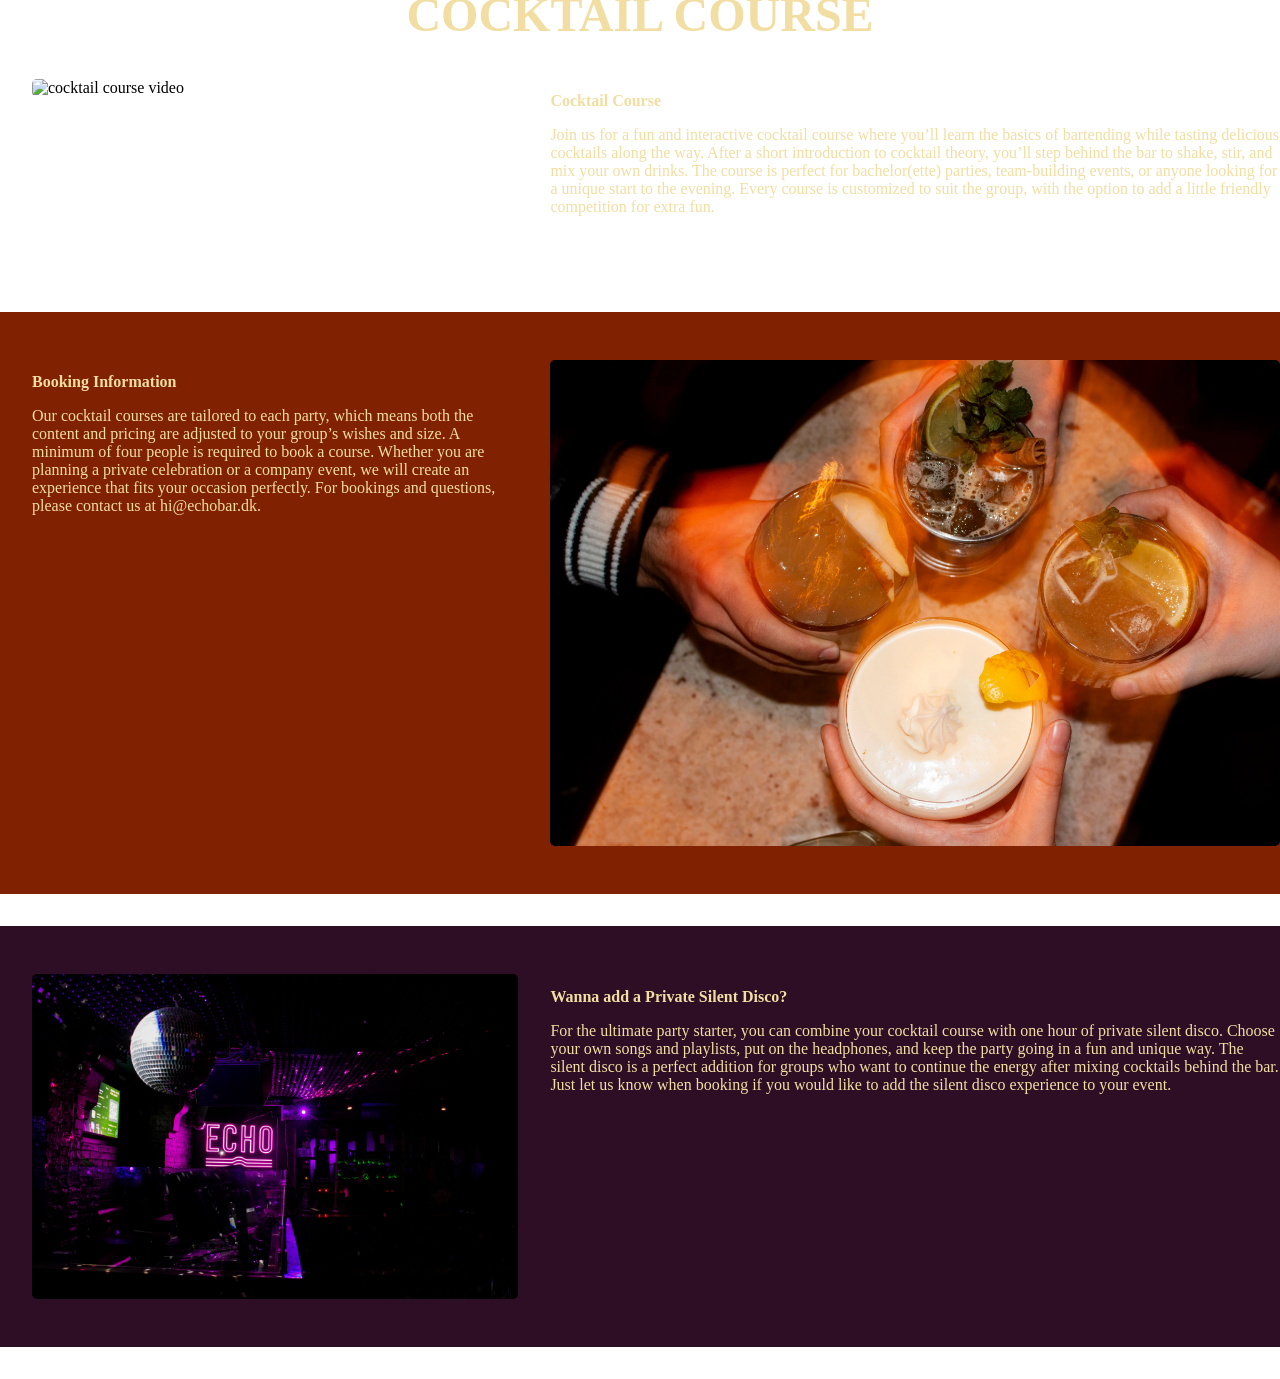
==== course.html @ 50b80c4a "stylecourse" ====
<!DOCTYPE html>
<html lang="en">

<head>
    <meta charset="UTF-8">
    <meta name="viewport" content="width=device-width, initial-scale=1.0">
    <link rel="stylesheet" href="style.css">
    <link rel="stylesheet" href="coursestyle.css">
    <title>cocktail course</title>
</head>

<body>
    <h1>COCKTAIL COURSE</h1>
    <section class="grid_1-1">
        <div>
            <img src="" alt="cocktail course video">
        </div>
        <div>
            <h2>Cocktail Course</h2>
            <p>Join us for a fun and interactive cocktail course where you’ll learn the basics of bartending while
                tasting delicious
                cocktails along the way.

                After a short introduction to cocktail theory, you’ll step behind the bar to shake, stir, and mix your
                own drinks.

                The course is perfect for bachelor(ette) parties, team-building events, or anyone looking for a unique
                start to the
                evening.

                Every course is customized to suit the group, with the option to add a little friendly competition for
                extra fun.
            </p>
        </div>
    </section>

    <section class="grid_1-1">
        <div>
            <h2>Booking Information</h2>
            <p>Our cocktail courses are tailored to each party, which means both the content and pricing are adjusted to
                your group’s
                wishes and size.

                A minimum of four people is required to book a course.

                Whether you are planning a private celebration or a company event, we will create an experience that
                fits your occasion
                perfectly.

                For bookings and questions, please contact us at hi@echobar.dk.</p>
        </div>
        <div>
            <img src="imgs-echo/orangepic.webp" alt="cocktails">
        </div>
    </section>
    <section class="grid_1-1">
        <div>
            <img src="imgs-echo/silentdiscopic.webp" alt="silentdiscopic">
        </div>
        <div>
            <h2>Wanna add a Private Silent Disco?</h2>
            <p>For the ultimate party starter, you can combine your cocktail course with one hour of private silent
                disco.

                Choose your own songs and playlists, put on the headphones, and keep the party going in a fun and unique
                way.

                The silent disco is a perfect addition for groups who want to continue the energy after mixing cocktails
                behind the bar.

                Just let us know when booking if you would like to add the silent disco experience to your event.</p>
        </div>
    </section>

</body>

</html>
---- style.css ----
@import url("https://fonts.googleapis.com/css2?family=Train+One&family=Oswald:wght@200;300;500;700&family=Montserrat+Alternates:wght@200;300;500;700&display=swap");
:root {
  --color_logoecho: #f2dea2;
  --color-course_black: black;
  --color_course_orange: #802201;
  --color_course_purple: #2d0e25;

  /* Logotype */
  --color-logotype-bg: ;
  --color-text-logotype: ;
  --font-logotype-size: 1rem;

  /* Links */
  --color-link: #f2dea2;
  --color-link-hover: white;
  --color-link-active: white;
  --border-radius-links: 1px;

  /* Headlines (size)*/
  --font-h1-size: 3rem;
  --font-h2-size: 2rem;
  --font-h3-size: 1rem;

  --headline2-size: 1rem;
  --headline3-size: 1rem;
  --font-sub1-size: 1rem;

  /* Tekst */
  --color-text: #f2dea2;
  --text-size: 1rem;

  /* Andet tekst */
  --followup-text-size: 1rem;

  /*  Margins */
  --margin-head-bottom: 5px;

  /* Borders */
  --border-radius: 5px;

  /* Fonts */
  --font-family-h1: "Train One";
  --font-family-h2-h3: "Oswald", sans-serif;
  --font-family-p: "Montserrat Alternates", sans-serif;

  /* Font weights */
  --font-weight-bold: 700;
  --font-weight-medium: 500;
  --font-weight-regular: 300;
  --font-weight-light: 200;

  /* Forms background colors */
  --form-background-color: #354036;
  --form-ligther-color: #3f4b3e;
  --form-shadow-color: #354036;
  /* --color-field-bg: ; */

  /* Footer background color*/
  --footer-background-color: black;
}

h1 {
  font-size: var(--font-h1-size);
  font-weight: var(--font-weight-bold);
  color: var(--color-text);
  margin: 5px 0;
  line-height: 1.3rem;
  text-align: center;
}
h2 {
  font-size: var(--headline2-size);
  font-weight: var(--font-weight-bold);
  color: var(--color-text);
}
h3 {
  font-size: var(--headline3-size);
  color: var(--color-text);
}
p {
  font-size: var(--text-size);
  color: var(--color-text);
}

/* Global menu 
  --color-menu-bg: ;
  */

/* Headlines (color) 
  --color-headline-bg: ;
  */

/*
  --color-text-inverted: white;*/

/* Cards 
  --color-card-bg: #fa9a2c;
  --color-card-bg-inverted: beige;
  --color-cta-card-bg: #fa9a2c;
  --color-cta-card-bg-inverted: #a62655;
  */

/* Infographics background colors
  --color-info-bg: white;
  --color-symptom-bg: #f2d9d1;
  */
/* Background color
  --color-bg: ; */

/* Header background color
  --color-head-bg: ; */
---- coursestyle.css ----
body {
  margin: 0;
}

.grid_1-1 {
  display: grid;
  grid-template-columns: 40% 60%;
  gap: 2rem;

  padding: 3rem 2rem;
  margin-bottom: 2rem;
}

/* section colors using variables from style.css */
.grid_1-1:nth-of-type(1) {
  background-color: var(--color_course_black);
}

.grid_1-1:nth-of-type(2) {
  background-color: var(--color_course_orange);
}

.grid_1-1:nth-of-type(3) {
  background-color: var(--color_course_purple);
}

/* image responsiveness */
.grid_1-1 img {
  width: 100%;
  display: block;
  height: auto;
  border-radius: var(--border-radius);
}

.grid_1-1 div {
  width: 100%;
}

@media (max-width: 700px) {
  .grid_1-1 {
    grid-template-columns: 1fr;
  }
}
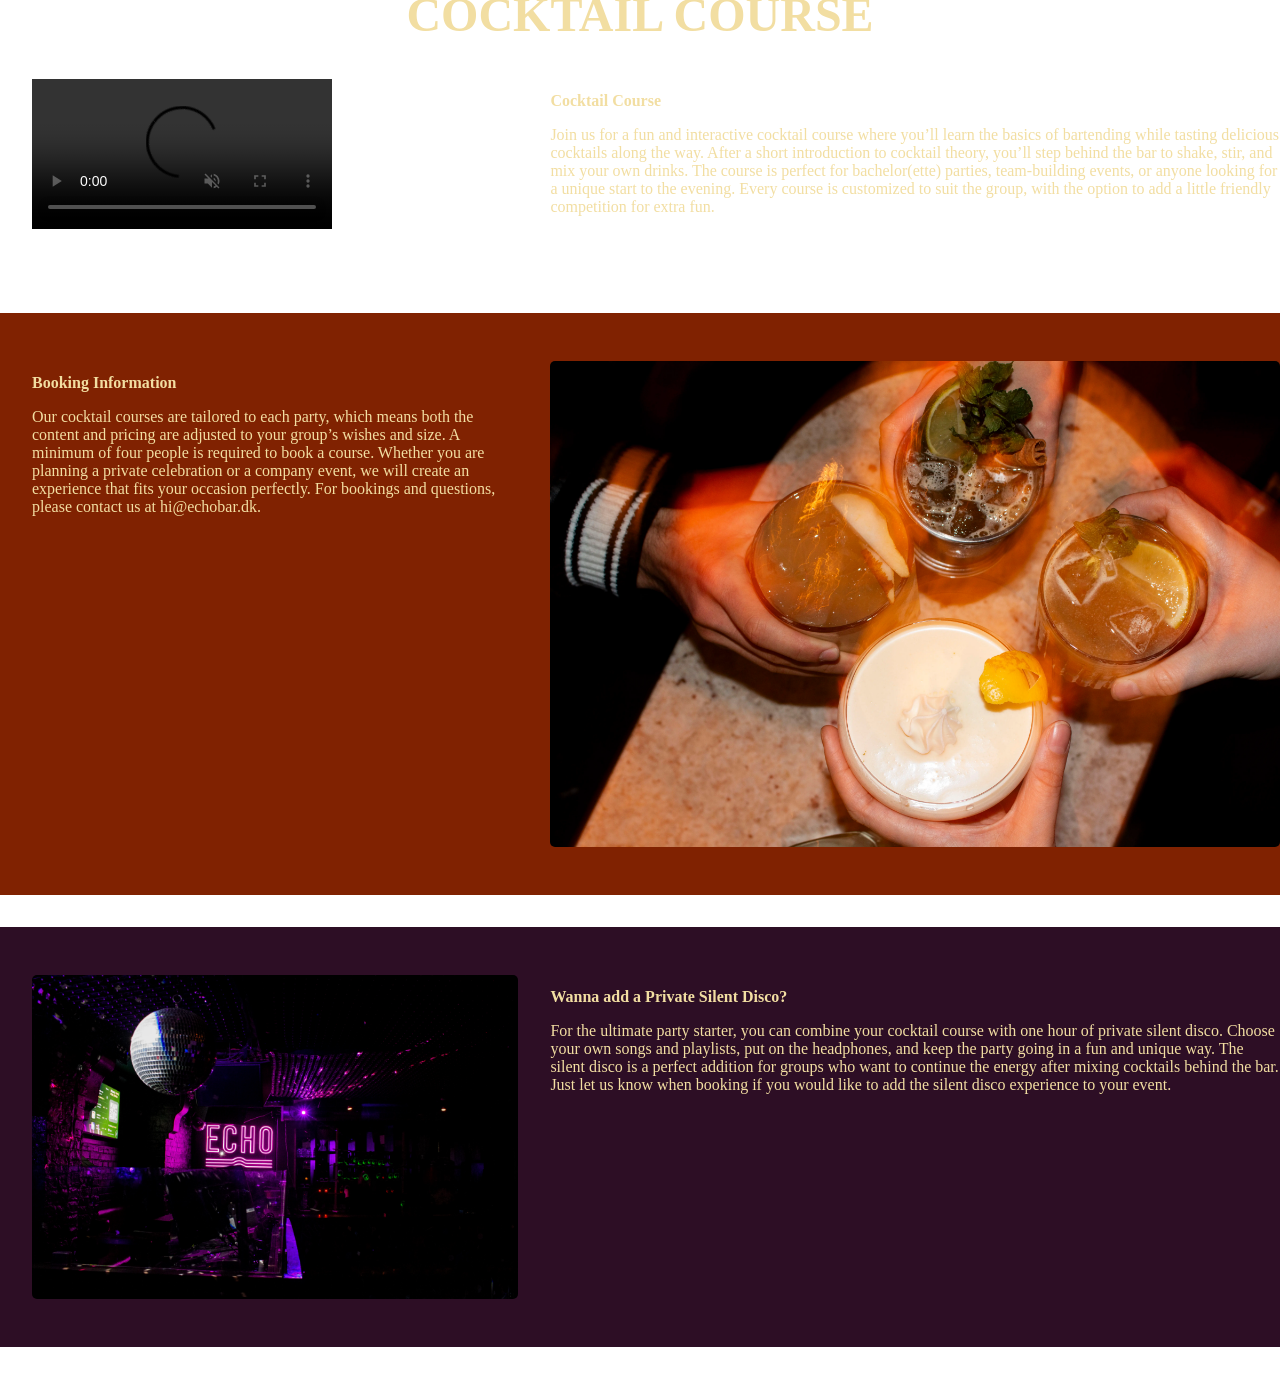
==== commit c2515bcb: "video code" ====
--- a/course.html
+++ b/course.html
@@ -13,7 +13,10 @@
     <h1>COCKTAIL COURSE</h1>
     <section class="grid_1-1">
         <div>
-            <img src="" alt="cocktail course video">
+            <video controls autoplay muted loop>
+                <source src="echovideo.mp4" type="video/mp4">
+                Your browser does not support the video tag.
+            </video>
         </div>
         <div>
             <h2>Cocktail Course</h2>
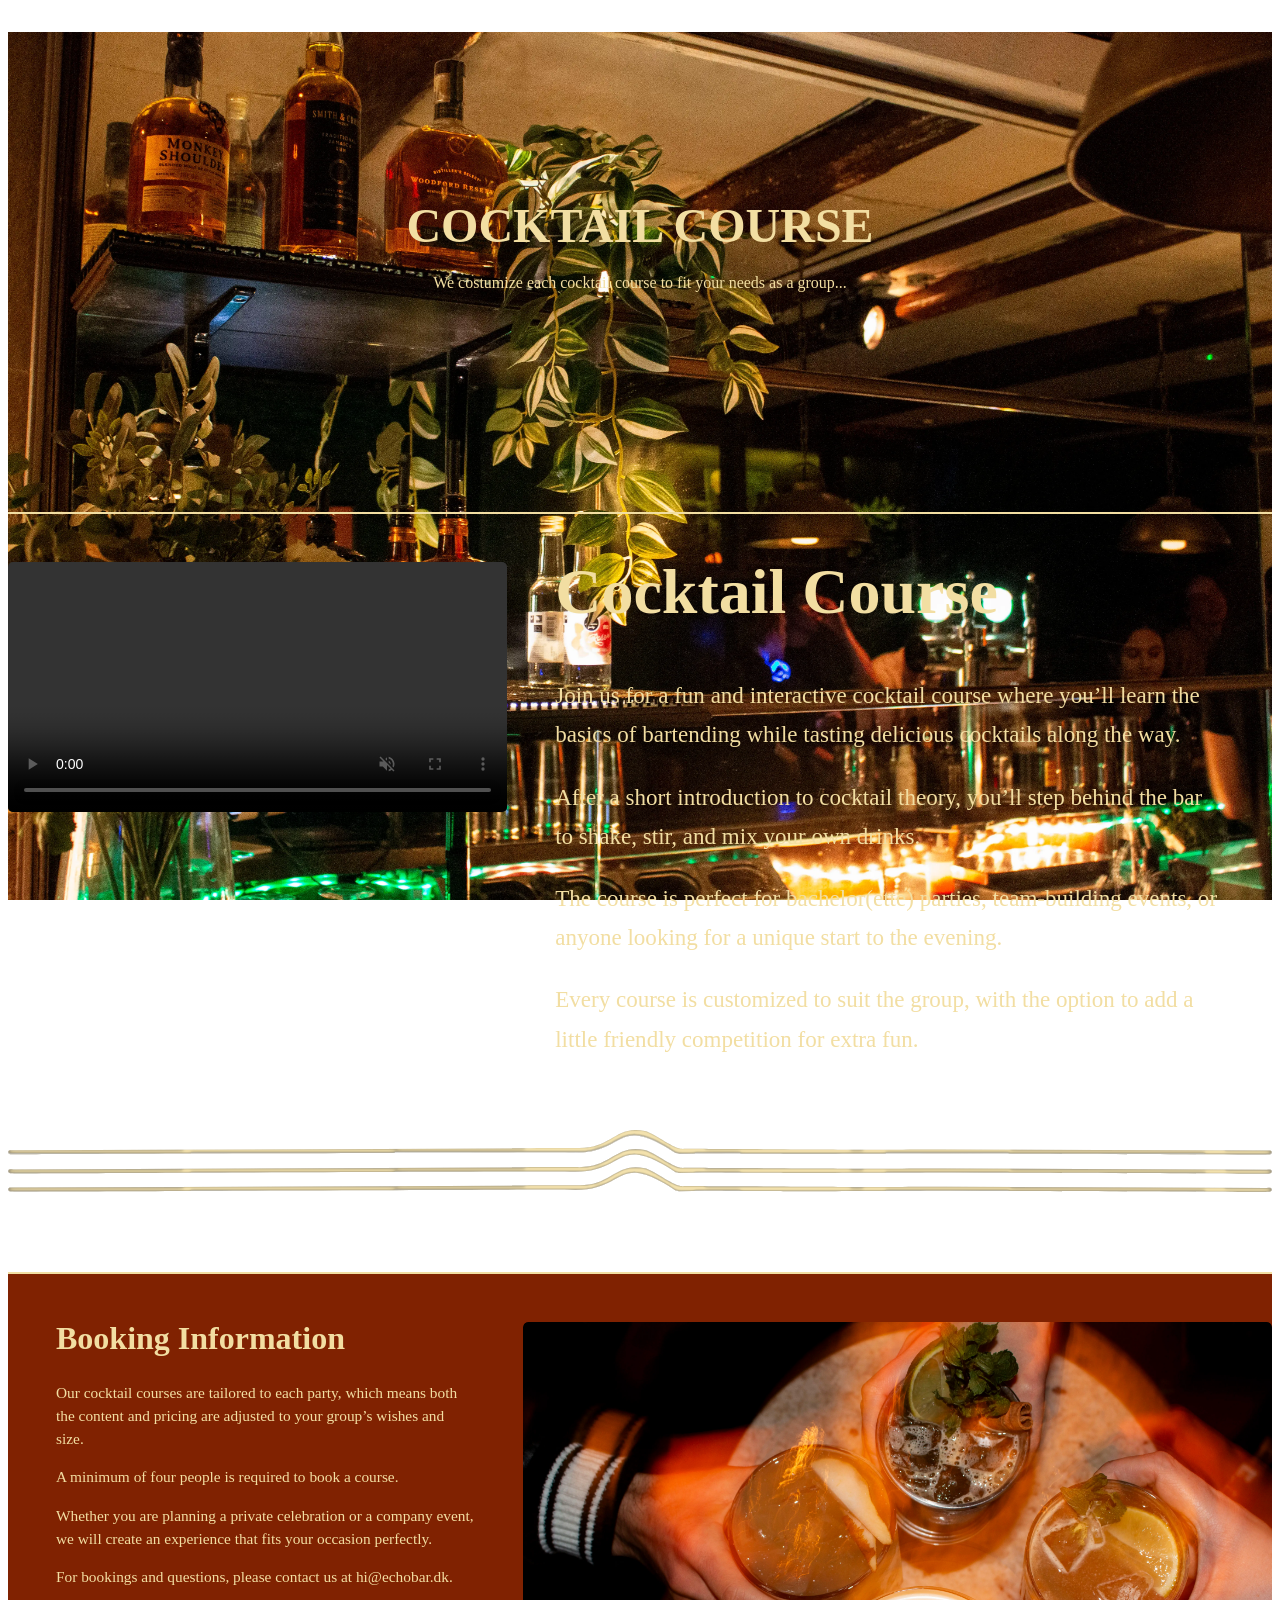
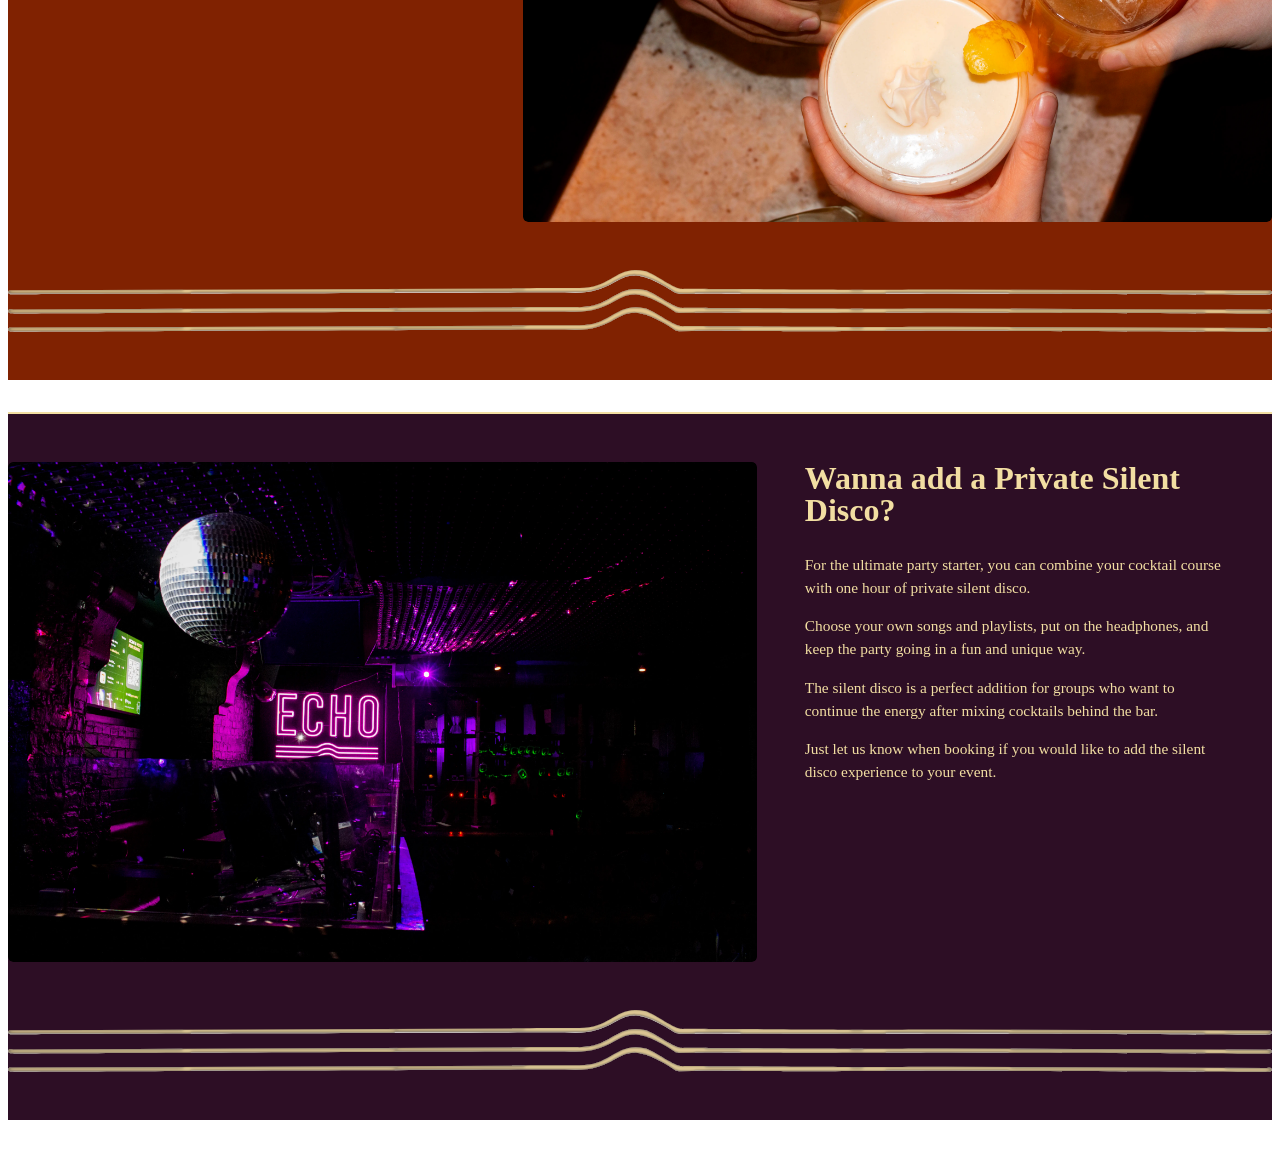
==== commit 712e9a96: "course" ====
--- a/course.html
+++ b/course.html
@@ -1,3 +1,16 @@
+<!DOCTYPE html>
+<html lang="en">
+
+<head>
+    <meta charset="UTF-8">
+    <meta name="viewport" content="width=device-width, initial-scale=1.0">
+    <title>Document</title>
+</head>
+
+<body>
+
+</body>
+
 <!DOCTYPE html>
 <html lang="en">
 
@@ -10,71 +23,110 @@
 </head>
 
 <body>
-    <h1>COCKTAIL COURSE</h1>
-    <section class="grid_1-1">
-        <div>
-            <video controls autoplay muted loop>
-                <source src="echovideo.mp4" type="video/mp4">
-                Your browser does not support the video tag.
-            </video>
+    <header></header>
+    <main>
+        <div class="hero_text">
+            <h1>COCKTAIL COURSE</h1>
+            <p>We costumize each cocktail course to fit your needs as a group...</p>
         </div>
-        <div>
-            <h2>Cocktail Course</h2>
-            <p>Join us for a fun and interactive cocktail course where you’ll learn the basics of bartending while
-                tasting delicious
-                cocktails along the way.
 
-                After a short introduction to cocktail theory, you’ll step behind the bar to shake, stir, and mix your
-                own drinks.
+        <section class="grid_1-1">
+            <div class="video_part">
+                <video controls autoplay muted loop>
+                    <source src="echovideo.mp4" type="video/mp4">
+                    Your browser does not support the video tag...
+                </video>
+            </div>
+            <div class="text_1">
+                <h2>Cocktail Course</h2>
 
-                The course is perfect for bachelor(ette) parties, team-building events, or anyone looking for a unique
-                start to the
-                evening.
+                <p>Join us for a fun and interactive cocktail course where you’ll learn the basics of bartending while
+                    tasting delicious cocktails along the way.</p>
 
-                Every course is customized to suit the group, with the option to add a little friendly competition for
-                extra fun.
-            </p>
-        </div>
-    </section>
+                <p>After a short introduction to cocktail theory, you’ll step behind the bar to shake, stir, and mix
+                    your
+                    own drinks.</p>
 
-    <section class="grid_1-1">
-        <div>
-            <h2>Booking Information</h2>
-            <p>Our cocktail courses are tailored to each party, which means both the content and pricing are adjusted to
-                your group’s
-                wishes and size.
+                <p>
+                    The course is perfect for bachelor(ette) parties, team-building events, or anyone looking for a
+                    unique
+                    start to the
+                    evening.
+                </p>
 
-                A minimum of four people is required to book a course.
+                <p>
+                    Every course is customized to suit the group, with the option to add a little friendly competition
+                    for
+                    extra fun.</p>
 
-                Whether you are planning a private celebration or a company event, we will create an experience that
-                fits your occasion
-                perfectly.
+            </div>
+            <img class="streger" src="streger.svg" alt="">
+        </section>
 
-                For bookings and questions, please contact us at hi@echobar.dk.</p>
-        </div>
-        <div>
-            <img src="imgs-echo/orangepic.webp" alt="cocktails">
-        </div>
-    </section>
-    <section class="grid_1-1">
-        <div>
-            <img src="imgs-echo/silentdiscopic.webp" alt="silentdiscopic">
-        </div>
-        <div>
-            <h2>Wanna add a Private Silent Disco?</h2>
-            <p>For the ultimate party starter, you can combine your cocktail course with one hour of private silent
-                disco.
+        <section class="grid_1-1">
+            <div class="text_2">
+                <h2>Booking Information</h2>
+                <p>Our cocktail courses are tailored to each party, which means both the content and pricing are
+                    adjusted to
+                    your group’s
+                    wishes and size.
+                </p>
 
-                Choose your own songs and playlists, put on the headphones, and keep the party going in a fun and unique
-                way.
+                <p>
+                    A minimum of four people is required to book a course.
+                </p>
 
-                The silent disco is a perfect addition for groups who want to continue the energy after mixing cocktails
-                behind the bar.
+                <p>
+                    Whether you are planning a private celebration or a company event, we will create an experience that
+                    fits your occasion
+                    perfectly.
+                </p>
 
-                Just let us know when booking if you would like to add the silent disco experience to your event.</p>
-        </div>
-    </section>
+                <p>
+                    For bookings and questions, please contact us at hi@echobar.dk.</p>
+            </div>
+            <div class="pic_1 image_link">
+                <a href="mailto:hi@echobar.dk?subject=Cocktail Course Booking">
+                    <img src="imgs-echo/orangepic.webp" alt="cocktails">
+                    <span>BOOK YOUR COURSE</span>
+                </a>
+            </div>
+            <img class="streger" src="streger.svg" alt="">
+        </section>
+        <section class="grid_1-1">
+            <div class="pic_2 image_link">
+                <a href="silentdisco.html">
+                    <img src="imgs-echo/silentdiscopic.webp" alt="silentdiscopic">
+                    <span>SEE SILENT DISCO</span>
+                </a>
+            </div>
+            <div class="text_3">
+                <h2>Wanna add a Private Silent Disco?</h2>
+                <p>For the ultimate party starter, you can combine your cocktail course with one hour of private silent
+                    disco.</p>
 
+                <p>
+
+                    Choose your own songs and playlists, put on the headphones, and keep the party going in a fun and
+                    unique
+                    way.</p>
+
+                <p>
+
+                    The silent disco is a perfect addition for groups who want to continue the energy after mixing
+                    cocktails
+                    behind the bar.</p>
+
+                <p>
+
+                    Just let us know when booking if you would like to add the silent disco experience to your event.
+                </p>
+            </div>
+            <img class="streger" src="streger.svg" alt="">
+        </section>
+    </main>
+    <footer></footer>
+    <script src="course.js"></script>
 </body>
 
 </html>
--- a/coursestyle.css
+++ b/coursestyle.css
@@ -1,43 +1,190 @@
-body {
+main {
   margin: 0;
+  background-image: url("imgs-echo/IMG_4924.webp");
+  background-size: cover;
+  background-position: center;
+  background-repeat: no-repeat;
+  background-attachment: fixed;
 }
 
+/* hero text */
+.hero_text {
+  padding: 10rem 3rem;
+  margin: 2rem auto;
+  text-align: center;
+  max-width: 900px;
+  width: 90%;
+}
+
+.hero_text h1 {
+  margin-bottom: 1.5rem;
+  margin-top: 1.5rem;
+}
+
+.hero_text p {
+  padding: 0.8rem 1.5rem;
+}
+
+/* sections */
 .grid_1-1 {
   display: grid;
-  grid-template-columns: 40% 60%;
-  gap: 2rem;
-
-  padding: 3rem 2rem;
+  gap: 1rem;
+  padding: 3rem 0rem;
   margin-bottom: 2rem;
+  align-items: start;
+  border-top: 2px solid var(--color_logoecho);
 }
 
-/* section colors using variables from style.css */
+/* section colors + column sizes */
 .grid_1-1:nth-of-type(1) {
   background-color: var(--color_course_black);
+  grid-template-columns: 2fr 3fr;
 }
 
 .grid_1-1:nth-of-type(2) {
   background-color: var(--color_course_orange);
+  grid-template-columns: 2fr 3fr;
 }
 
 .grid_1-1:nth-of-type(3) {
   background-color: var(--color_course_purple);
+  grid-template-columns: 3fr 2fr;
 }
 
-/* image responsiveness */
-.grid_1-1 img {
+/* text */
+.text_1,
+.text_2,
+.text_3 {
+  align-self: start;
+  min-width: 0;
+}
+.text_1 {
+  padding-right: 3rem;
+  padding-left: 2rem;
+}
+.text_2 {
+  padding-right: 2rem;
+  padding-left: 3rem;
+}
+
+.text_3 {
+  padding-right: 3rem;
+  padding-left: 2rem;
+}
+
+.text_1 h2,
+.text_2 h2,
+.text_3 h2,
+.text_1 p,
+.text_2 p,
+.text_3 p {
+  margin-block-start: 0;
+}
+
+/* section 1 larger */
+.text_1 h2 {
+  font-size: clamp(3rem, 5vw, 6rem);
+  line-height: 0.95;
+}
+
+.text_1 p {
+  font-size: clamp(1.3rem, 1.8vw, 2rem);
+  line-height: 1.7;
+}
+
+/* sections 2 + 3 */
+.text_2 h2,
+.text_3 h2 {
+  font-size: clamp(1.6rem, 2.5vw, 3rem);
+  line-height: 1;
+}
+
+.text_2 p,
+.text_3 p {
+  font-size: clamp(0.95rem, 1.2vw, 1.3rem);
+  line-height: 1.5;
+}
+
+/* media */
+.video_part video,
+.pic_1 img,
+.pic_2 img {
   width: 100%;
+  height: 100%;
+  object-fit: cover;
   display: block;
-  height: auto;
   border-radius: var(--border-radius);
 }
 
-.grid_1-1 div {
+.image_link a {
+  position: relative;
+  display: block;
   width: 100%;
+  height: 100%;
+  overflow: hidden;
+  border-radius: var(--border-radius);
 }
 
+.image_link img {
+  transition: opacity 0.3s ease;
+}
+
+.image_link span {
+  position: absolute;
+  inset: 0;
+
+  display: flex;
+  align-items: center;
+  justify-content: center;
+
+  color: var(--color-text);
+  font-family: var(--font-family-h2-h3);
+  font-size: clamp(1.5rem, 3vw, 3rem);
+  font-weight: var(--font-weight-bold);
+  text-align: center;
+
+  opacity: 0;
+  transition: opacity 0.3s ease;
+}
+
+.image_link a:hover img {
+  opacity: 0.45;
+}
+
+.image_link a:hover span {
+  opacity: 1;
+}
+
+/* svg line */
+.streger {
+  grid-column: 1 / -1;
+  width: 100%;
+  height: auto;
+  display: block;
+  margin-top: 2rem;
+}
+
+/* mobile */
 @media (max-width: 700px) {
   .grid_1-1 {
-    grid-template-columns: 1fr;
+    grid-template-columns: 1fr !important;
+  }
+
+  .video_part video,
+  .pic_1 img,
+  .pic_2 img {
+    height: auto;
+  }
+
+  .text_1 h2,
+  .text_2 h2,
+  .text_3 h2 {
+    font-size: clamp(1.6rem, 8vw, 2.5rem);
+  }
+
+  .text_1 p,
+  .text_2 p,
+  .text_3 p {
+    font-size: 1rem;
   }
 }
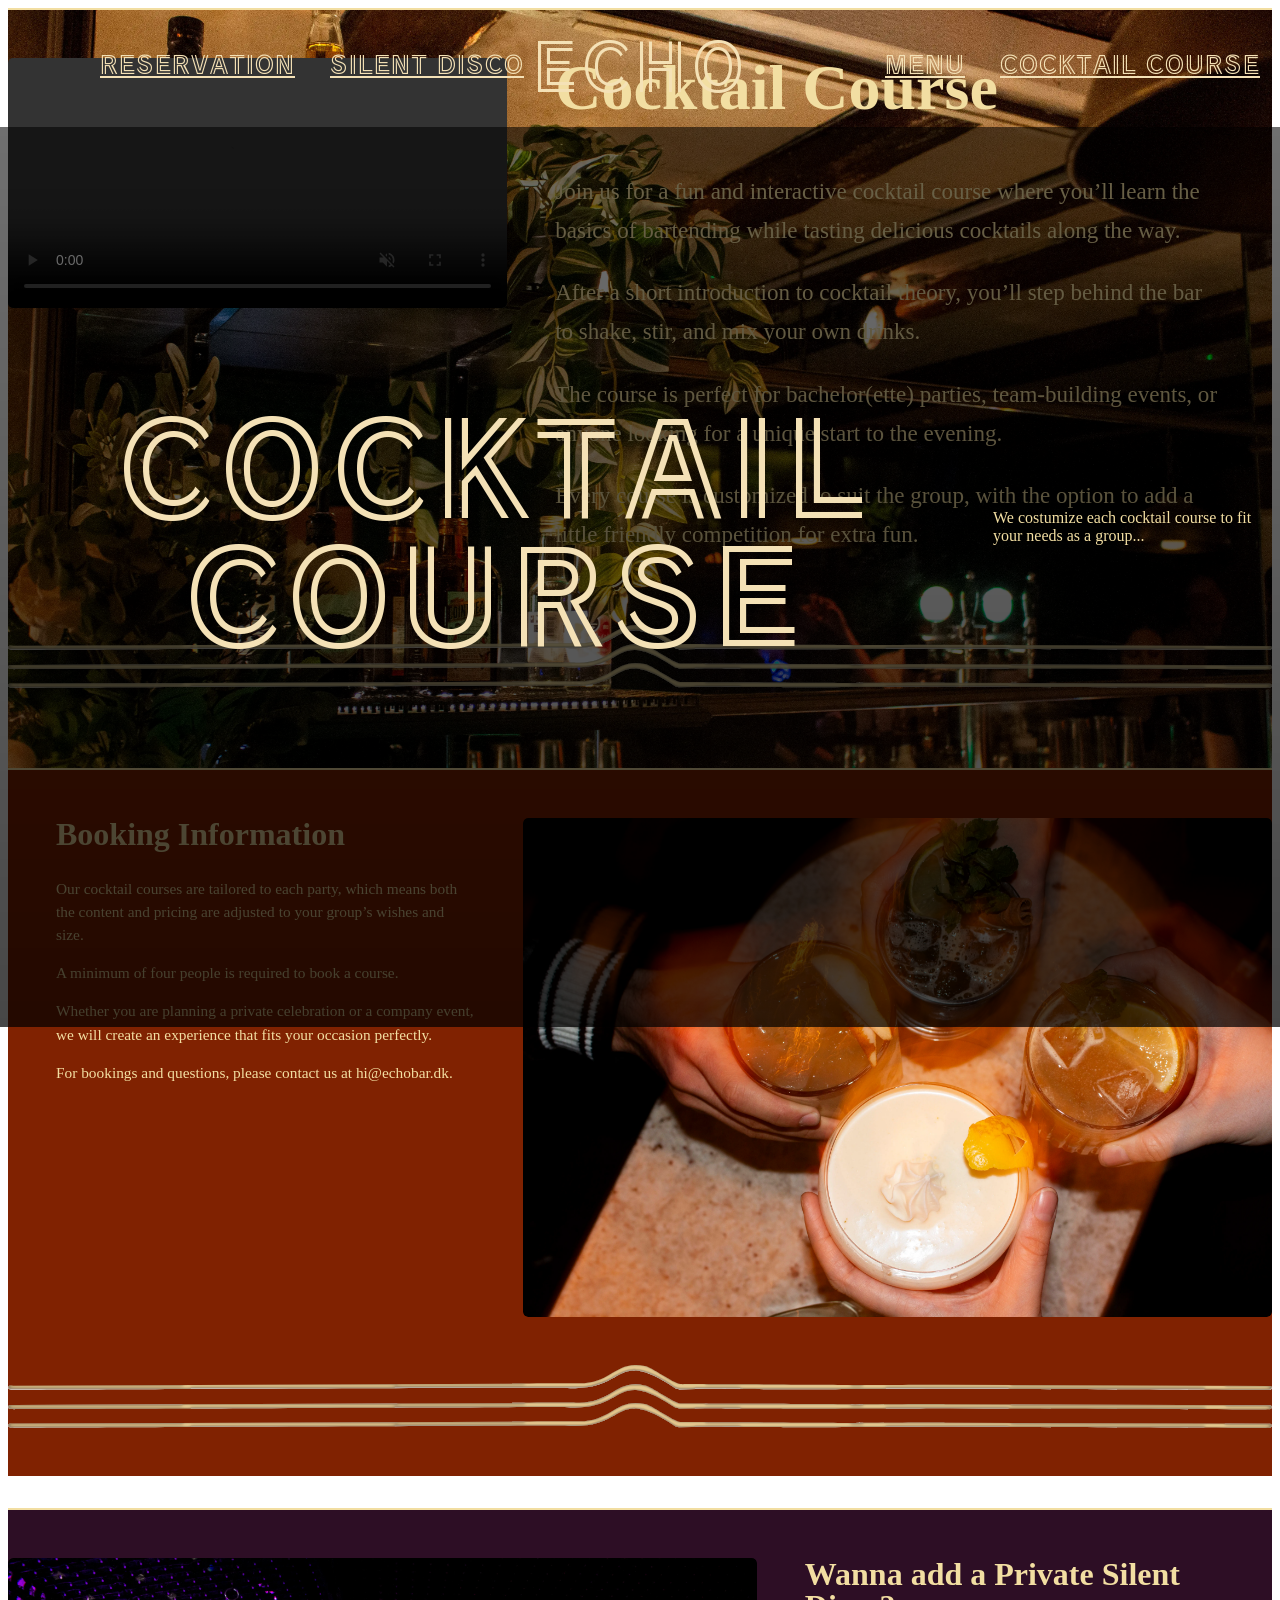
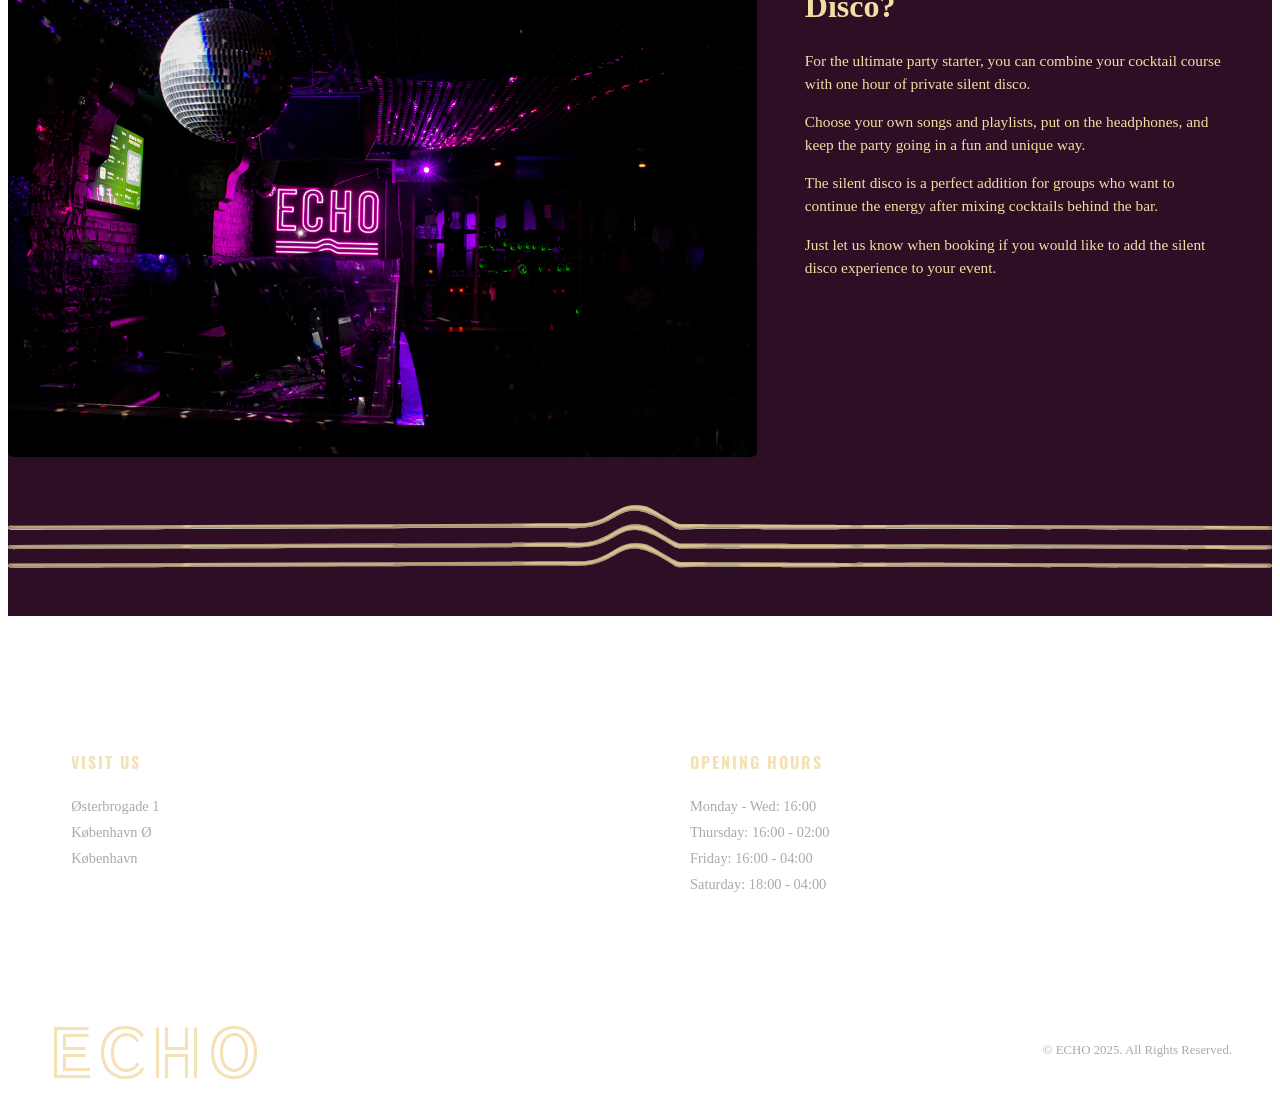
==== commit 34eb8135: "FOOTER AND HEADER" ====
--- a/course.html
+++ b/course.html
@@ -19,16 +19,47 @@
     <meta name="viewport" content="width=device-width, initial-scale=1.0">
     <link rel="stylesheet" href="style.css">
     <link rel="stylesheet" href="coursestyle.css">
+    <link rel="stylesheet" href="layout.css">
+
     <title>cocktail course</title>
 </head>
 
 <body>
-    <header></header>
+    <header class="header">
+        <nav class="navbar">
+
+            <ul class="nav-left">
+                <li><a href="#">RESERVATION</a></li>
+                <li><a href="#">SILENT DISCO</a></li>
+            </ul>
+
+            <div class="logo">
+                ECHO
+            </div>
+
+            <ul class="nav-right">
+                <li><a href="#">MENU</a></li>
+                <li><a href="#">COCKTAIL COURSE</a></li>
+            </ul>
+
+        </nav>
+        <!-- HERO -->
+        <header class="hero">
+            <div class="overlay"></div>
+
+            <div class="hero-content">
+                <h1>COCKTAIL COURSE</h1>
+                <p>We costumize each cocktail course to fit your needs as a group...</p>
+            </div>
+        </header>
+    </header>
     <main>
+        <!-- 
         <div class="hero_text">
             <h1>COCKTAIL COURSE</h1>
             <p>We costumize each cocktail course to fit your needs as a group...</p>
         </div>
+    -->
 
         <section class="grid_1-1">
             <div class="video_part">
@@ -125,7 +156,41 @@
             <img class="streger" src="streger.svg" alt="">
         </section>
     </main>
-    <footer></footer>
+    <!-- FOOTER -->
+    <footer class="footer">
+
+        <div class="container footer-grid">
+
+            <div>
+                <h4>VISIT US</h4>
+
+                <p>
+                    Østerbrogade 1 <br>
+                    København Ø <br>
+                    København
+                </p>
+            </div>
+
+            <div>
+                <h4>OPENING HOURS</h4>
+
+                <p>
+                    Monday - Wed: 16:00 <br>
+                    Thursday: 16:00 - 02:00 <br>
+                    Friday: 16:00 - 04:00 <br>
+                    Saturday: 18:00 - 04:00
+                </p>
+            </div>
+
+        </div>
+
+        <div class="footer-bottom">
+            <div class="logo">ECHO</div>
+
+            <p>© ECHO 2025. All Rights Reserved.</p>
+        </div>
+
+    </footer>
     <script src="course.js"></script>
 </body>
 
--- a/coursestyle.css
+++ b/coursestyle.css
@@ -7,7 +7,7 @@
   background-attachment: fixed;
 }
 
-/* hero text */
+/* hero text 
 .hero_text {
   padding: 10rem 3rem;
   margin: 2rem auto;
@@ -23,7 +23,8 @@
 
 .hero_text p {
   padding: 0.8rem 1.5rem;
-}
+} 
+*/
 
 /* sections */
 .grid_1-1 {
@@ -164,8 +165,165 @@
   margin-top: 2rem;
 }
 
+/* =========================
+   HEADER
+========================= */
+.header {
+  position: absolute;
+  top: 0;
+  left: 0;
+  width: 100%;
+  z-index: 1000;
+  background: transparent;
+}
+
+/* NAVBAR */
+.navbar {
+  position: relative;
+  z-index: 2;
+
+  display: flex;
+  justify-content: space-between;
+  align-items: center;
+
+  padding: 30px 60px;
+}
+
+/* NAVIGATION */
+.nav-left,
+.nav-right {
+  display: flex;
+  align-items: center;
+  gap: 35px;
+  list-style: none;
+}
+
+/* LINKS */
+.navbar a {
+  color: #f4e1b6;
+  font-family: "Train One", sans-serif;
+  font-size: 1.5rem;
+  letter-spacing: 1px;
+  transition: 0.3s ease;
+}
+
+.navbar a:hover {
+  opacity: 0.7;
+}
+
+/* LOGO */
+.logo {
+  font-family: "Train One", sans-serif;
+  font-size: 4rem;
+  letter-spacing: 5px;
+  color: #f4e1b6;
+  line-height: 1;
+}
+
+/* =========================
+   HERO
+========================= */
+.hero {
+  position: relative;
+  height: 100vh;
+
+  background: linear-gradient(rgba(0, 0, 0, 0.45), rgba(0, 0, 0, 0.65)), url(imgs-echo-kopi/welcome\ forside.webp);
+
+  background-size: cover;
+  background-position: center;
+}
+
+.overlay {
+  position: absolute;
+  inset: 0;
+  background: rgba(0, 0, 0, 0.2);
+}
+
+.hero-content {
+  position: relative;
+  z-index: 2;
+  height: calc(100vh - 100px);
+
+  display: flex;
+  align-items: center;
+  justify-content: center;
+}
+
+.hero-content h1 {
+  font-family: "TRAIN ONE", sans-serif;
+
+  font-size: 8rem;
+  font-weight: normal;
+
+  color: #f4e1b6;
+
+  text-transform: uppercase;
+
+  letter-spacing: 8px;
+  line-height: 1;
+
+  text-align: center;
+}
+
+/* =========================
+   FOOTER
+========================= */
+.footer {
+  padding-top: 80px;
+  border-top: 1px solid rgba(255, 255, 255, 0.1);
+}
+
+.footer h4 {
+  font-family: "Oswald", sans-serif;
+  color: #f4e1b6;
+  margin-bottom: 20px;
+  letter-spacing: 2px;
+}
+
+.footer p {
+  color: #aaa;
+  line-height: 1.8;
+  font-size: 0.9rem;
+}
+
+.footer-bottom {
+  margin-top: 80px;
+  padding: 25px 40px;
+
+  border-top: 1px solid rgba(255, 255, 255, 0.1);
+
+  display: flex;
+  justify-content: space-between;
+  align-items: center;
+}
+
+.footer-bottom p {
+  font-size: 0.8rem;
+}
+
+/* =========================
+   RESPONSIVE
+========================= */
+@media (max-width: 1000px) {
+  .navbar {
+    flex-direction: column;
+    gap: 20px;
+  }
+
+  .nav-left,
+  .nav-right {
+    justify-content: center;
+    flex-wrap: wrap;
+    gap: 20px;
+  }
+
+  .logo {
+    font-size: 3rem;
+  }
+}
+
 /* mobile */
-@media (max-width: 700px) {
+@media (max-width: 600px) {
   .grid_1-1 {
     grid-template-columns: 1fr !important;
   }
@@ -187,4 +345,32 @@
   .text_3 p {
     font-size: 1rem;
   }
-}
+  .navbar {
+    padding: 20px;
+  }
+
+  .navbar a {
+    font-size: 0.65rem;
+  }
+
+  .logo {
+    font-size: 2rem;
+    letter-spacing: 3px;
+  }
+
+  .hero-content h1 {
+    font-size: 14vw;
+    letter-spacing: 4px;
+  }
+  /*
+  .feature-image img,
+  .about-img img {
+    height: 240px;
+  }*/
+
+  .footer-bottom {
+    flex-direction: column;
+    gap: 15px;
+    text-align: center;
+  }
+}
--- a/layout.css
+++ b/layout.css
@@ -0,0 +1,235 @@
+/* =========================
+LAYOUT INDEX + header + footer
+========================= */
+/* =========================
+   CONTAINER
+========================= */
+.container {
+  width: 90%;
+  max-width: 1200px;
+  margin: auto;
+}
+
+/* =========================
+   GRID LAYOUTS
+========================= */
+.grid-2 {
+  display: grid;
+  grid-template-columns: 1fr 1fr;
+  gap: 80px;
+  align-items: center;
+}
+
+/* ABOUT GRID */
+.about-grid {
+  display: grid;
+  grid-template-columns: 1fr 1fr;
+  gap: 60px;
+  align-items: center;
+}
+
+/* FOOTER GRID */
+.footer-grid {
+  display: grid;
+  grid-template-columns: repeat(2, 1fr);
+  gap: 100px;
+}
+
+/* =========================
+   HERO LAYOUT
+========================= */
+.hero-content {
+  display: flex;
+  justify-content: center;
+  align-items: center;
+}
+
+/* =========================
+   FEATURE LAYOUT
+========================= */
+.feature-text {
+  display: flex;
+  flex-direction: column;
+  justify-content: center;
+  align-items: flex-start;
+}
+
+/* =========================
+   NAVBAR LAYOUT
+========================= */
+.navbar {
+  display: grid;
+  grid-template-columns: 1fr auto 1fr;
+  align-items: center;
+}
+
+/* NAVIGATION */
+.nav-left,
+.nav-right {
+  display: flex;
+  align-items: center;
+  gap: 35px;
+
+  list-style: none;
+
+  width: 100%;
+}
+
+/* LEFT MENU */
+.nav-left {
+  justify-content: flex-start;
+}
+
+/* RIGHT MENU */
+.nav-right {
+  justify-content: flex-end;
+}
+
+/* LOGO */
+.logo {
+  justify-self: center;
+}
+
+/* =========================
+   TABLET
+========================= */
+@media (max-width: 900px) {
+  .grid-2 {
+    grid-template-columns: 1fr;
+  }
+
+  .about-grid {
+    grid-template-columns: 1fr;
+  }
+
+  .footer-grid {
+    gap: 50px;
+  }
+
+  .hero-content h1 {
+    font-size: 14vw;
+  }
+
+  .section-title h2 {
+    font-size: 2.2rem;
+  }
+
+  .feature-text {
+    text-align: center;
+    align-items: center;
+  }
+
+  /* NAVBAR */
+  .navbar {
+    flex-direction: column;
+    gap: 20px;
+  }
+
+  .nav-left,
+  .nav-right {
+    justify-content: center;
+    flex-wrap: wrap;
+    gap: 20px;
+  }
+
+  .logo {
+    font-size: 3rem;
+  }
+}
+
+/* =========================
+   MOBILE
+========================= */
+@media (max-width: 600px) {
+  .navbar {
+    padding: 20px;
+  }
+
+  .section {
+    padding: 70px 0;
+  }
+
+  .hero-content h1 {
+    letter-spacing: 4px;
+  }
+
+  .feature-image img,
+  .about-img img {
+    height: 240px;
+  }
+
+  .footer-bottom {
+    flex-direction: column;
+    gap: 15px;
+    text-align: center;
+  }
+
+  .navbar a {
+    font-size: 0.65rem;
+  }
+
+  .logo {
+    font-size: 2rem;
+    letter-spacing: 3px;
+  }
+}
+
+/* =========================
+   GALLERY GRID
+========================= */
+
+.gallery-grid {
+  display: grid;
+
+  grid-template-columns: repeat(4, 1fr);
+
+  grid-auto-rows: 180px;
+
+  gap: 12px;
+
+  width: 95%;
+  margin: auto;
+}
+
+/* LARGE IMAGE */
+.gallery-item.large {
+  grid-column: span 2;
+  grid-row: span 2;
+}
+
+/* WIDE IMAGE */
+.gallery-item.wide {
+  grid-column: span 2;
+}
+
+/* =========================
+   TABLET
+========================= */
+
+@media (max-width: 900px) {
+  .gallery-grid {
+    grid-template-columns: repeat(2, 1fr);
+  }
+
+  .gallery-item.large,
+  .gallery-item.wide {
+    grid-column: span 2;
+  }
+}
+
+/* =========================
+   MOBILE
+========================= */
+
+@media (max-width: 600px) {
+  .gallery-grid {
+    grid-template-columns: 1fr;
+    grid-auto-rows: 250px;
+  }
+
+  .gallery-item.large,
+  .gallery-item.wide {
+    grid-column: span 1;
+    grid-row: span 1;
+  }
+}
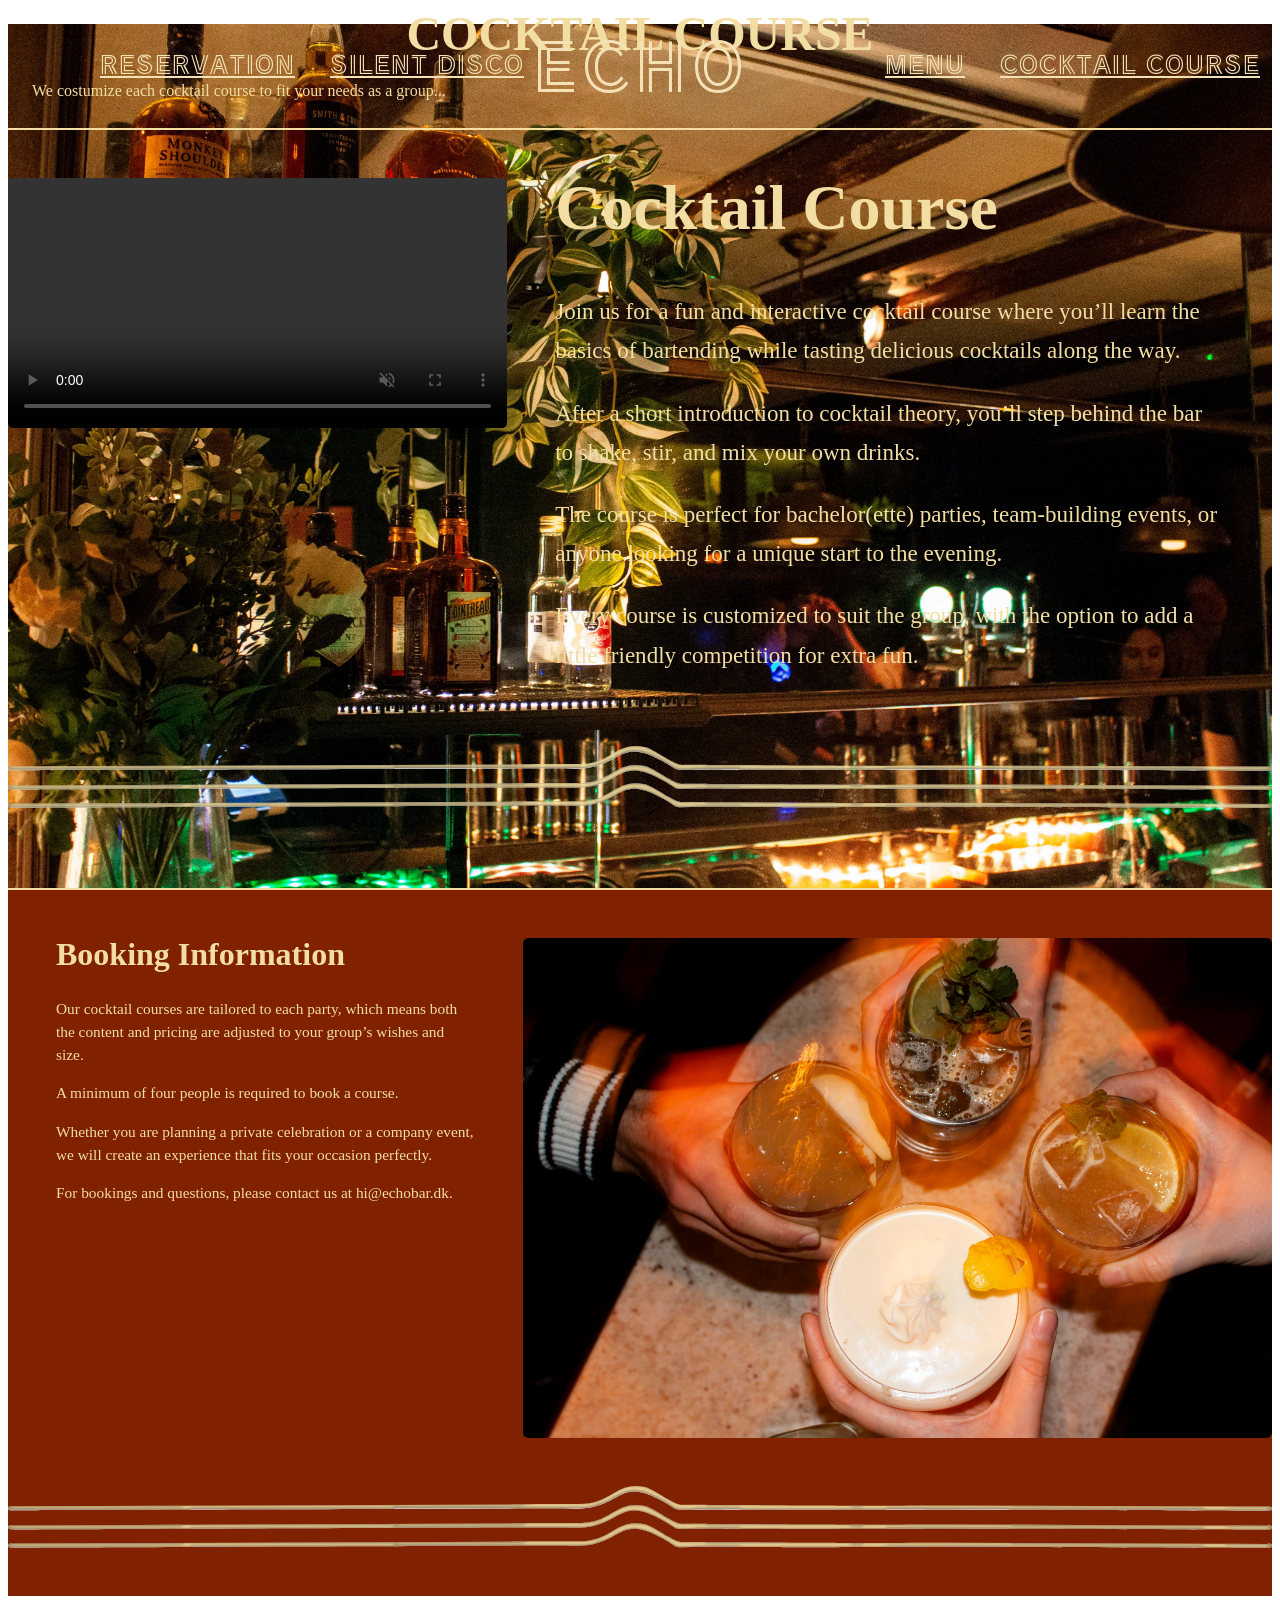
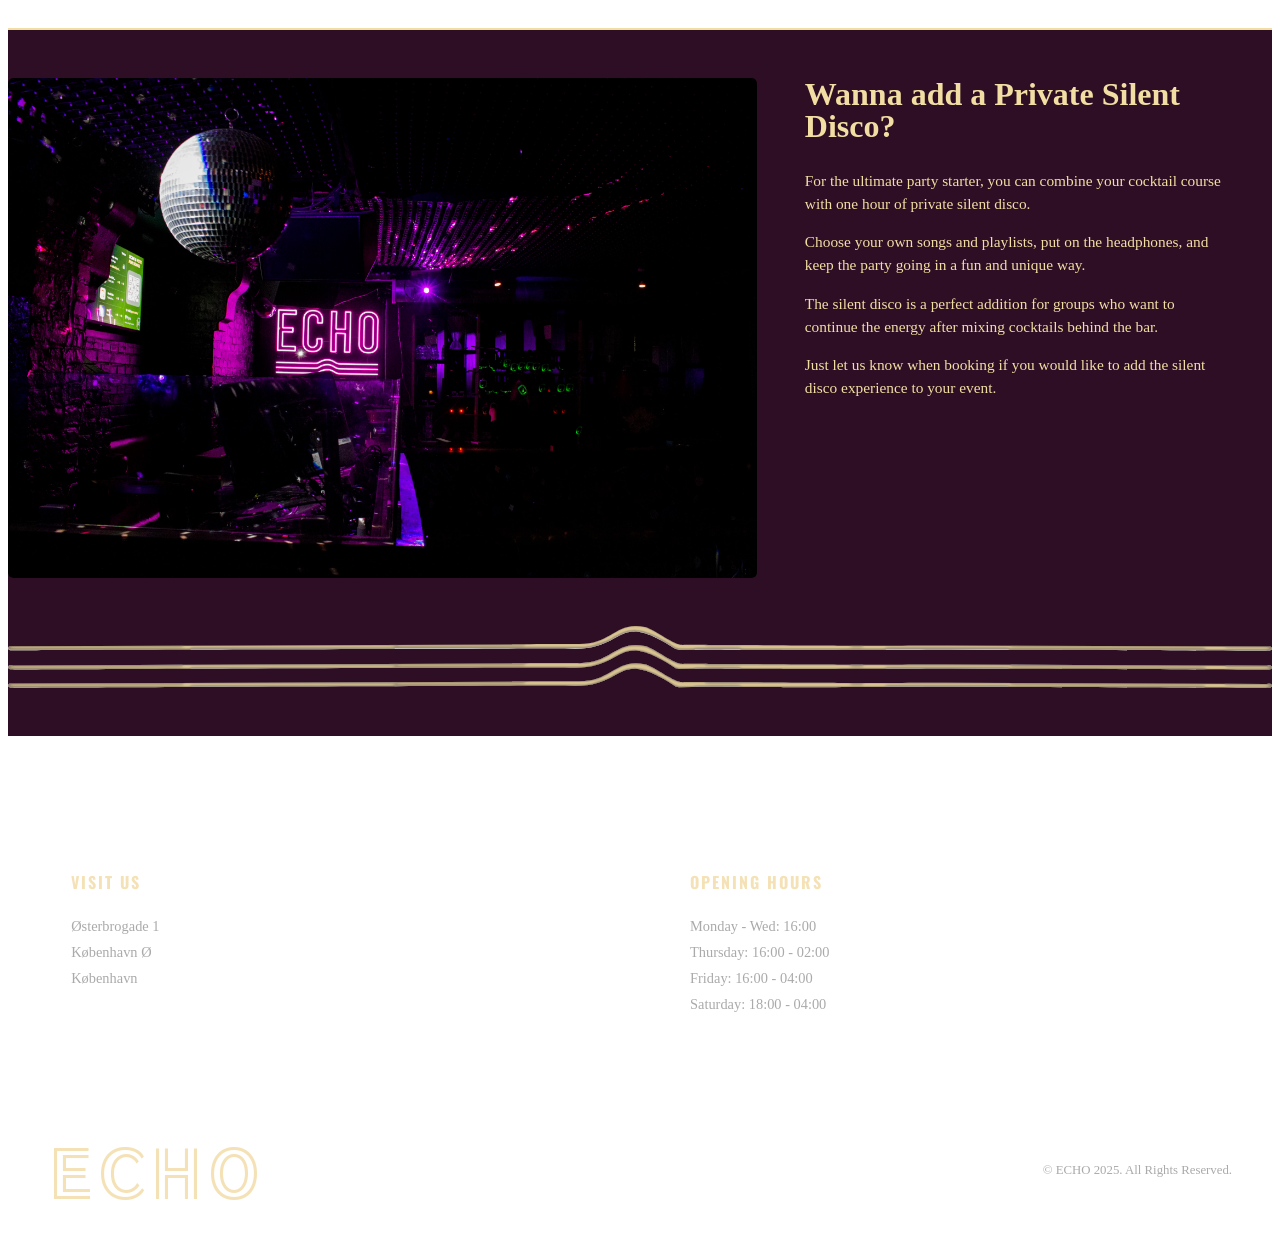
==== commit 0ab7058b: "echo video" ====
--- a/course.html
+++ b/course.html
@@ -43,7 +43,8 @@
             </ul>
 
         </nav>
-        <!-- HERO -->
+
+        <!-- HERO
         <header class="hero">
             <div class="overlay"></div>
 
@@ -51,15 +52,17 @@
                 <h1>COCKTAIL COURSE</h1>
                 <p>We costumize each cocktail course to fit your needs as a group...</p>
             </div>
-        </header>
+        </header> -->
     </header>
     <main>
-        <!-- 
+
+
+
         <div class="hero_text">
             <h1>COCKTAIL COURSE</h1>
             <p>We costumize each cocktail course to fit your needs as a group...</p>
         </div>
-    -->
+
 
         <section class="grid_1-1">
             <div class="video_part">
--- a/coursestyle.css
+++ b/coursestyle.css
@@ -7,8 +7,7 @@
   background-attachment: fixed;
 }
 
-/* hero text 
-.hero_text {
+.hero text .hero_text {
   padding: 10rem 3rem;
   margin: 2rem auto;
   text-align: center;
@@ -23,8 +22,7 @@
 
 .hero_text p {
   padding: 0.8rem 1.5rem;
-} 
-*/
+}
 
 /* sections */
 .grid_1-1 {
@@ -222,7 +220,7 @@
 
 /* =========================
    HERO
-========================= */
+========================= 
 .hero {
   position: relative;
   height: 100vh;
@@ -263,7 +261,7 @@
   line-height: 1;
 
   text-align: center;
-}
+}*/
 
 /* =========================
    FOOTER
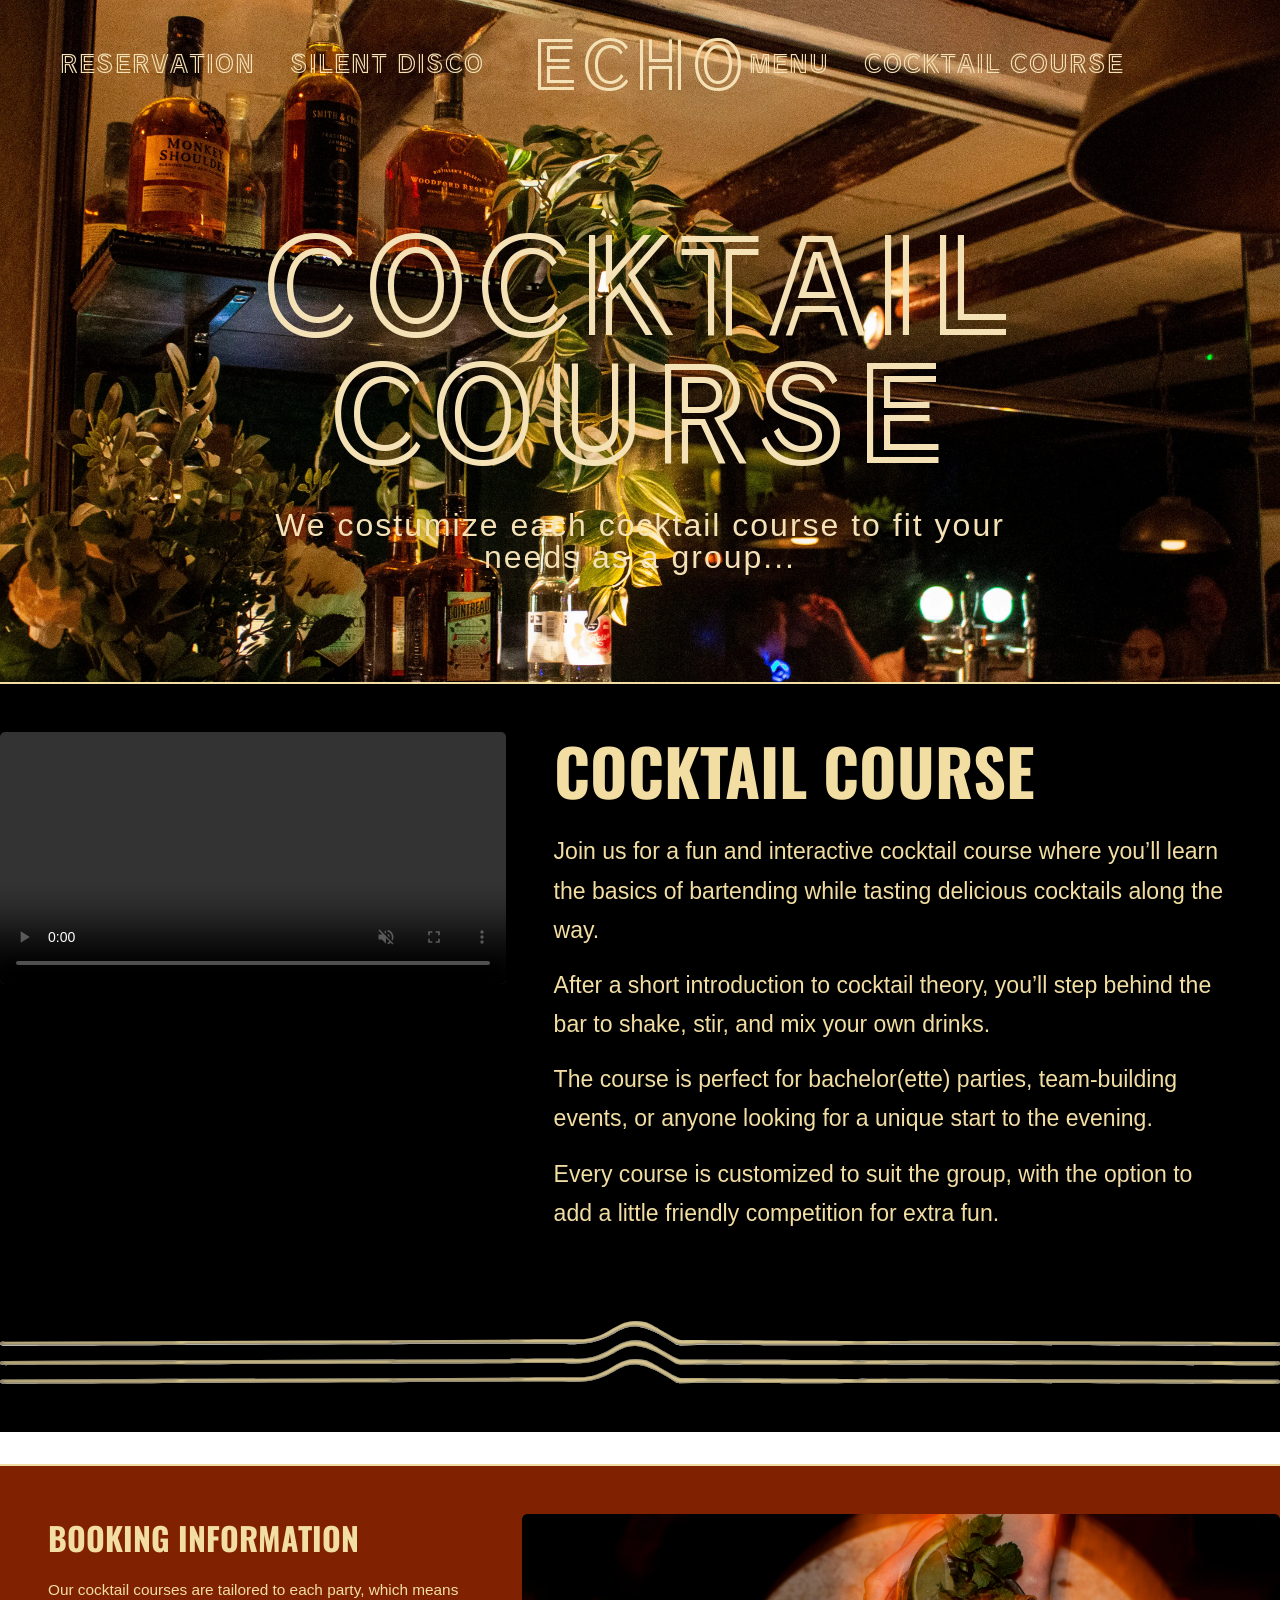
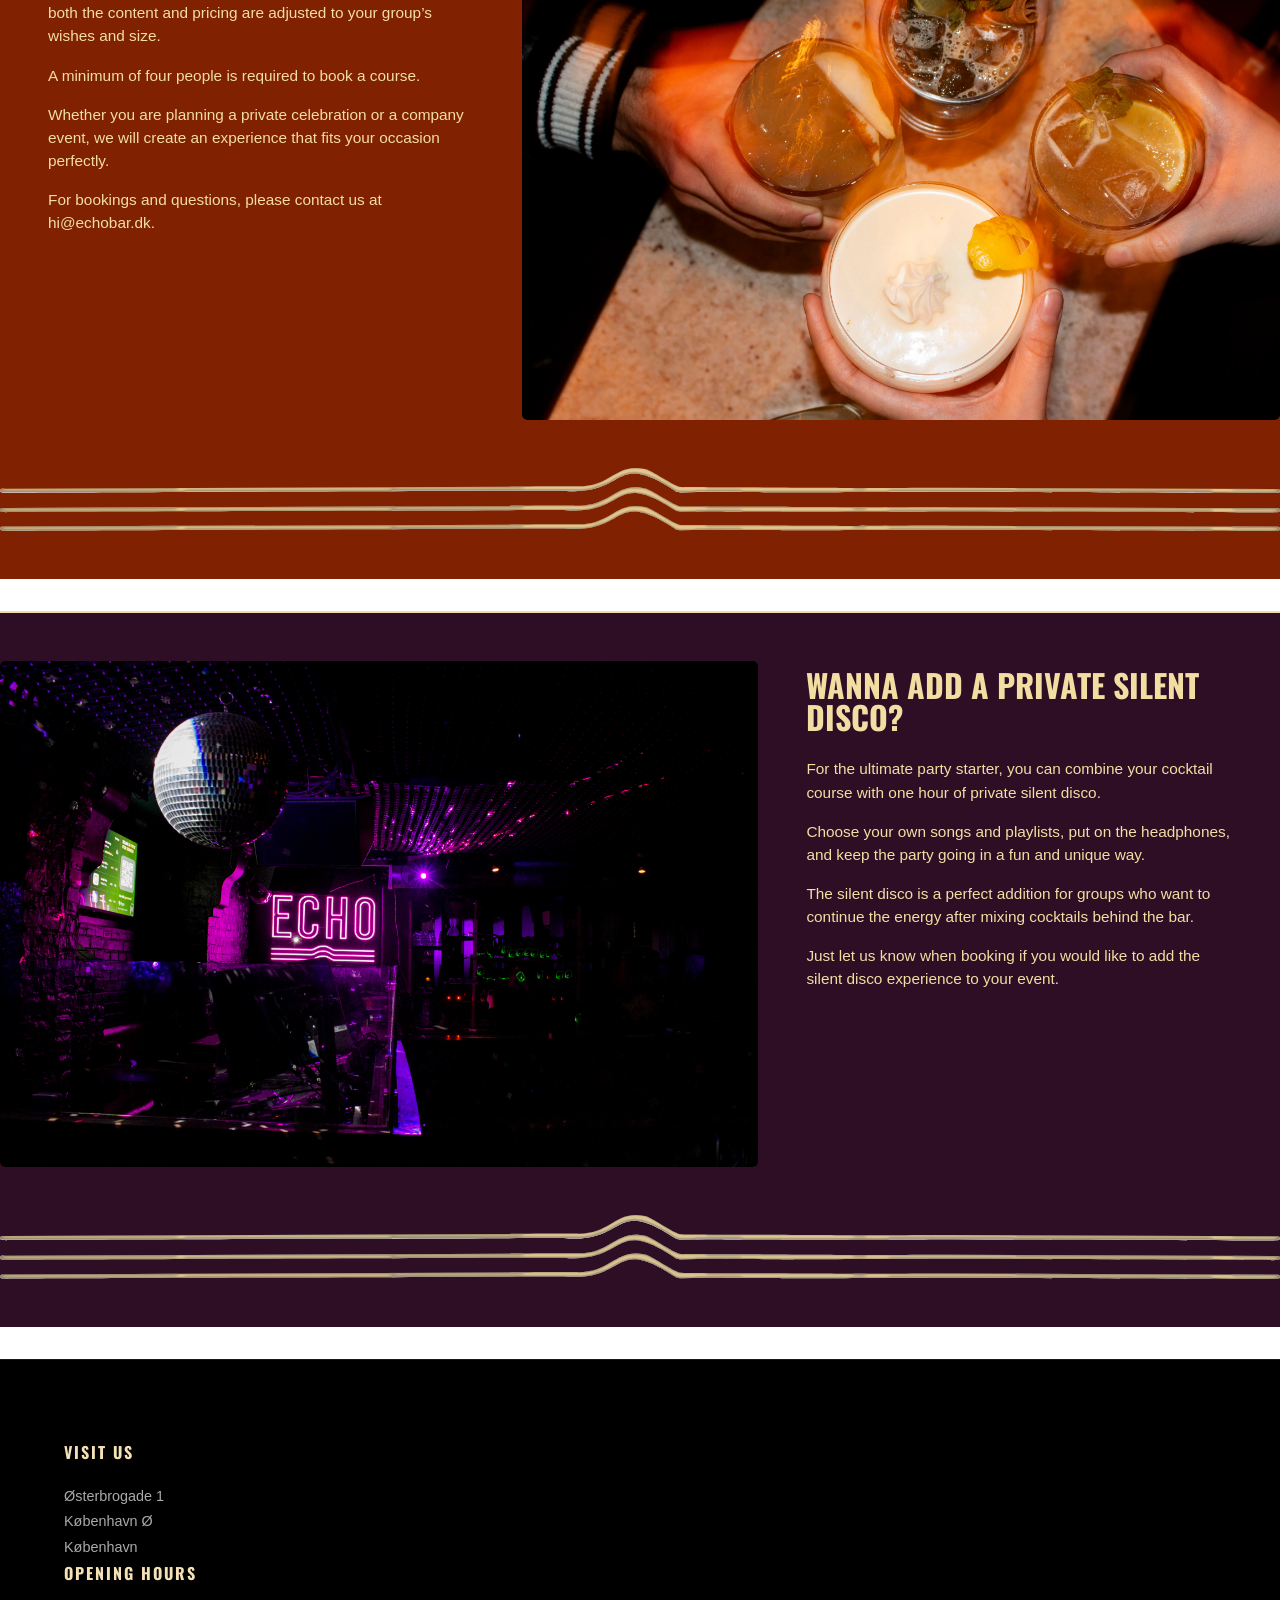
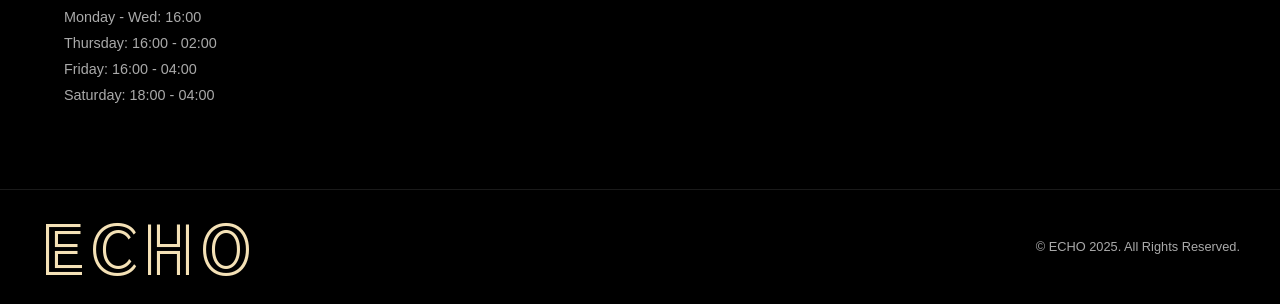
==== commit 958632eb: "remove footer and header code" ====
--- a/course.html
+++ b/course.html
@@ -1,16 +1,3 @@
-<!DOCTYPE html>
-<html lang="en">
-
-<head>
-    <meta charset="UTF-8">
-    <meta name="viewport" content="width=device-width, initial-scale=1.0">
-    <title>Document</title>
-</head>
-
-<body>
-
-</body>
-
 <!DOCTYPE html>
 <html lang="en">
 
--- a/style.css
+++ b/style.css
@@ -1,7 +1,7 @@
 @import url("https://fonts.googleapis.com/css2?family=Train+One&family=Oswald:wght@200;300;500;700&family=Montserrat+Alternates:wght@200;300;500;700&display=swap");
 :root {
   --color_logoecho: #f2dea2;
-  --color-course_black: black;
+  --color_course_black: black;
   --color_course_orange: #802201;
   --color_course_purple: #2d0e25;
 
@@ -62,21 +62,36 @@
 h1 {
   font-size: var(--font-h1-size);
   font-weight: var(--font-weight-bold);
+  font-family: var(--font-family-h1);
+
   color: var(--color-text);
   margin: 5px 0;
   line-height: 1.3rem;
   text-align: center;
+
+  text-transform: uppercase;
 }
+
 h2 {
   font-size: var(--headline2-size);
   font-weight: var(--font-weight-bold);
+  font-family: var(--font-family-h2-h3);
+
   color: var(--color-text);
+
+  text-transform: uppercase;
 }
+
 h3 {
   font-size: var(--headline3-size);
+  font-family: var(--font-family-h2-h3);
+
   color: var(--color-text);
+
+  text-transform: uppercase;
 }
 p {
+  font-family: var(--font-family-p);
   font-size: var(--text-size);
   color: var(--color-text);
 }
--- a/coursestyle.css
+++ b/coursestyle.css
@@ -1,3 +1,28 @@
+/* =========================
+   RESET
+========================= */
+* {
+  margin: 0;
+  padding: 0;
+  box-sizing: border-box;
+}
+
+footer {
+  background: #000;
+  color: #f4e1b6;
+  font-family: "Montserrat", sans-serif;
+  overflow-x: hidden;
+}
+
+img {
+  width: 100%;
+  display: block;
+}
+
+a {
+  text-decoration: none;
+}
+
 main {
   margin: 0;
   background-image: url("imgs-echo/IMG_4924.webp");
@@ -7,9 +32,12 @@
   background-attachment: fixed;
 }
 
-.hero text .hero_text {
-  padding: 10rem 3rem;
-  margin: 2rem auto;
+/* =========================
+   HERO
+========================= */
+.hero_text {
+  padding: 12rem 3rem 6rem;
+  margin: 0 auto;
   text-align: center;
   max-width: 900px;
   width: 90%;
@@ -18,11 +46,30 @@
 .hero_text h1 {
   margin-bottom: 1.5rem;
   margin-top: 1.5rem;
+
+  font-size: 8rem;
+  font-weight: normal;
+
+  color: #f4e1b6;
+
+  letter-spacing: 8px;
+  line-height: 1;
 }
 
 .hero_text p {
   padding: 0.8rem 1.5rem;
-}
+  font-size: 2rem;
+  font-weight: normal;
+
+  color: #f4e1b6;
+
+  letter-spacing: 2px;
+  line-height: 1;
+}
+
+/* =========================
+   SECTIONS
+========================= */
 
 /* sections */
 .grid_1-1 {
@@ -51,24 +98,27 @@
 }
 
 /* text */
+/* text */
 .text_1,
 .text_2,
 .text_3 {
   align-self: start;
   min-width: 0;
-}
+
+  margin: 0.5rem 0;
+}
+
+/* section specific spacing */
 .text_1 {
-  padding-right: 3rem;
-  padding-left: 2rem;
-}
+  padding: 0 3rem 2rem 2rem;
+}
+
 .text_2 {
-  padding-right: 2rem;
-  padding-left: 3rem;
+  padding: 0 2rem 2rem 3rem;
 }
 
 .text_3 {
-  padding-right: 3rem;
-  padding-left: 2rem;
+  padding: 0 3rem 2rem 2rem;
 }
 
 .text_1 h2,
@@ -80,6 +130,21 @@
   margin-block-start: 0;
 }
 
+.text_1 h2 {
+  margin-bottom: 2rem;
+}
+
+.text_2 h2,
+.text_3 h2 {
+  margin-bottom: 1.5rem;
+}
+
+.text_1 p,
+.text_2 p,
+.text_3 p {
+  margin-top: 1rem;
+}
+
 /* section 1 larger */
 .text_1 h2 {
   font-size: clamp(3rem, 5vw, 6rem);
@@ -103,8 +168,10 @@
   font-size: clamp(0.95rem, 1.2vw, 1.3rem);
   line-height: 1.5;
 }
-
-/* media */
+/* =========================
+   MEDIA
+========================= */
+
 .video_part video,
 .pic_1 img,
 .pic_2 img {
@@ -114,7 +181,9 @@
   display: block;
   border-radius: var(--border-radius);
 }
-
+/* =========================
+   IMAGE LINK
+========================= */
 .image_link a {
   position: relative;
   display: block;
--- a/layout.css
+++ b/layout.css
@@ -28,13 +28,6 @@
   align-items: center;
 }
 
-/* FOOTER GRID */
-.footer-grid {
-  display: grid;
-  grid-template-columns: repeat(2, 1fr);
-  gap: 100px;
-}
-
 /* =========================
    HERO LAYOUT
 ========================= */
@@ -63,33 +56,6 @@
   align-items: center;
 }
 
-/* NAVIGATION */
-.nav-left,
-.nav-right {
-  display: flex;
-  align-items: center;
-  gap: 35px;
-
-  list-style: none;
-
-  width: 100%;
-}
-
-/* LEFT MENU */
-.nav-left {
-  justify-content: flex-start;
-}
-
-/* RIGHT MENU */
-.nav-right {
-  justify-content: flex-end;
-}
-
-/* LOGO */
-.logo {
-  justify-self: center;
-}
-
 /* =========================
    TABLET
 ========================= */
@@ -100,10 +66,6 @@
 
   .about-grid {
     grid-template-columns: 1fr;
-  }
-
-  .footer-grid {
-    gap: 50px;
   }
 
   .hero-content h1 {
@@ -118,33 +80,12 @@
     text-align: center;
     align-items: center;
   }
-
-  /* NAVBAR */
-  .navbar {
-    flex-direction: column;
-    gap: 20px;
-  }
-
-  .nav-left,
-  .nav-right {
-    justify-content: center;
-    flex-wrap: wrap;
-    gap: 20px;
-  }
-
-  .logo {
-    font-size: 3rem;
-  }
 }
 
 /* =========================
    MOBILE
 ========================= */
 @media (max-width: 600px) {
-  .navbar {
-    padding: 20px;
-  }
-
   .section {
     padding: 70px 0;
   }
@@ -156,21 +97,6 @@
   .feature-image img,
   .about-img img {
     height: 240px;
-  }
-
-  .footer-bottom {
-    flex-direction: column;
-    gap: 15px;
-    text-align: center;
-  }
-
-  .navbar a {
-    font-size: 0.65rem;
-  }
-
-  .logo {
-    font-size: 2rem;
-    letter-spacing: 3px;
   }
 }
 
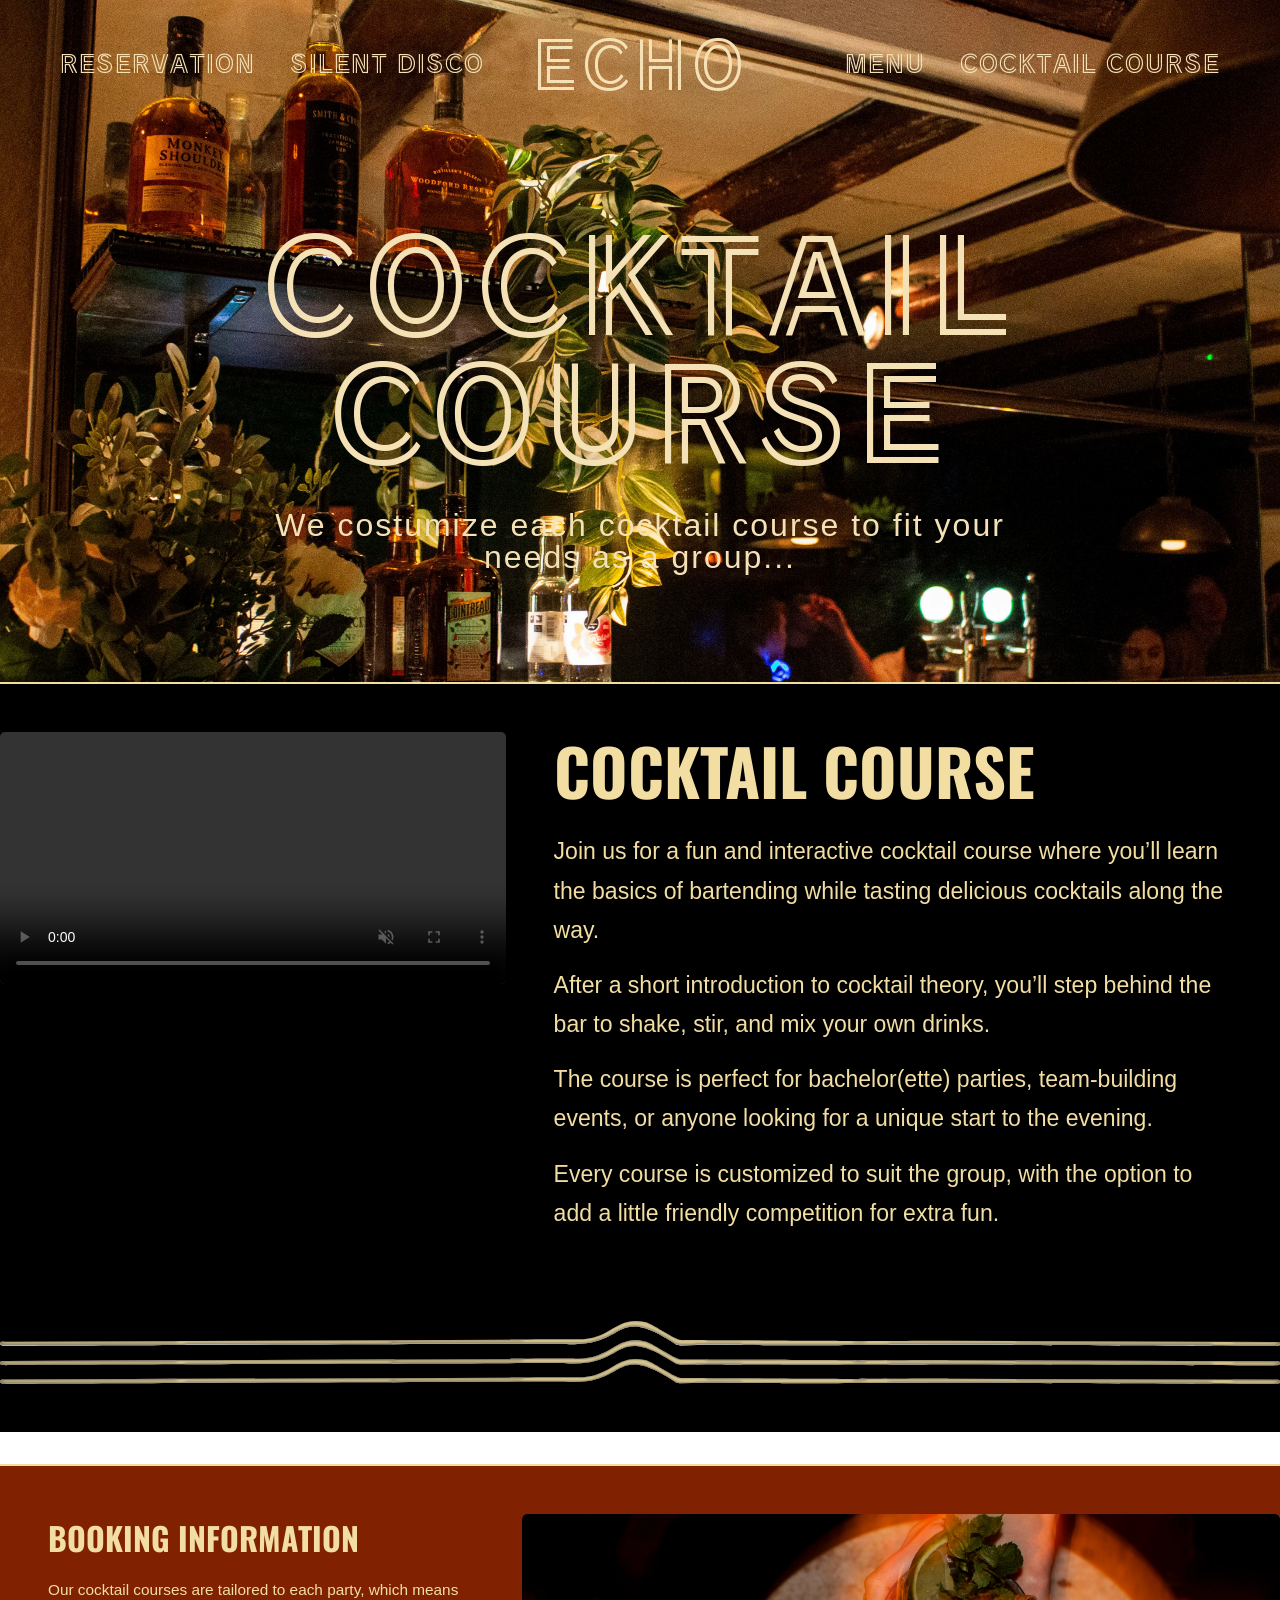
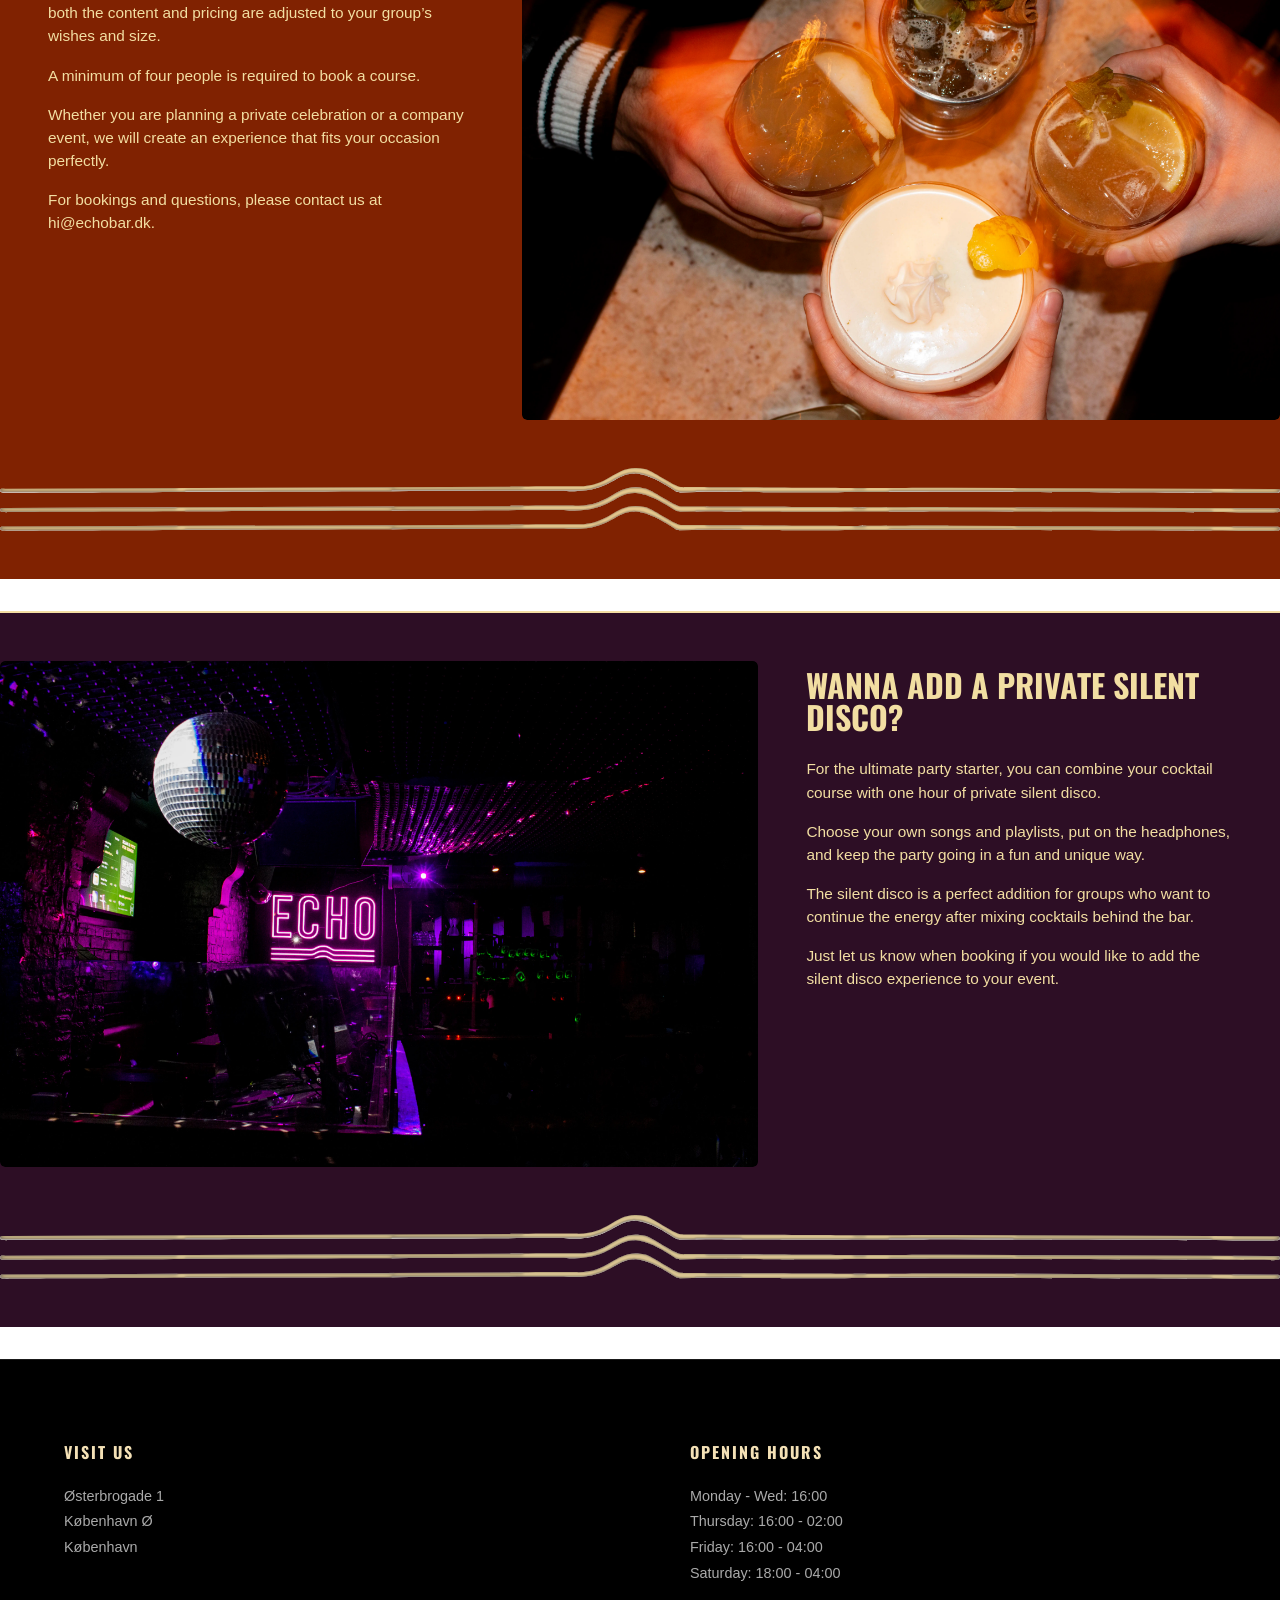
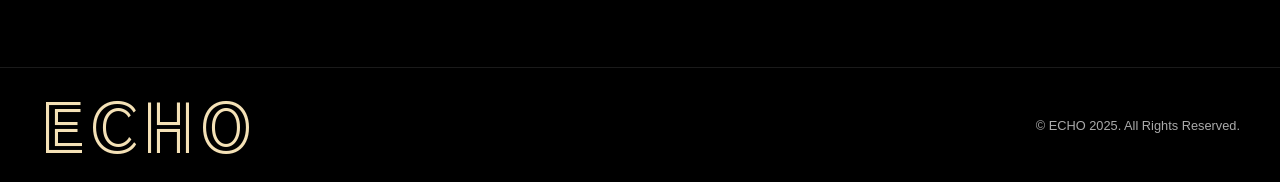
==== commit be3102ac: "remove" ====
--- a/course.html
+++ b/course.html
@@ -7,6 +7,8 @@
     <link rel="stylesheet" href="style.css">
     <link rel="stylesheet" href="coursestyle.css">
     <link rel="stylesheet" href="layout.css">
+    <link rel="stylesheet" href="header.css">
+    <link rel="stylesheet" href="footer.css">
 
     <title>cocktail course</title>
 </head>
--- a/coursestyle.css
+++ b/coursestyle.css
@@ -232,163 +232,6 @@
   margin-top: 2rem;
 }
 
-/* =========================
-   HEADER
-========================= */
-.header {
-  position: absolute;
-  top: 0;
-  left: 0;
-  width: 100%;
-  z-index: 1000;
-  background: transparent;
-}
-
-/* NAVBAR */
-.navbar {
-  position: relative;
-  z-index: 2;
-
-  display: flex;
-  justify-content: space-between;
-  align-items: center;
-
-  padding: 30px 60px;
-}
-
-/* NAVIGATION */
-.nav-left,
-.nav-right {
-  display: flex;
-  align-items: center;
-  gap: 35px;
-  list-style: none;
-}
-
-/* LINKS */
-.navbar a {
-  color: #f4e1b6;
-  font-family: "Train One", sans-serif;
-  font-size: 1.5rem;
-  letter-spacing: 1px;
-  transition: 0.3s ease;
-}
-
-.navbar a:hover {
-  opacity: 0.7;
-}
-
-/* LOGO */
-.logo {
-  font-family: "Train One", sans-serif;
-  font-size: 4rem;
-  letter-spacing: 5px;
-  color: #f4e1b6;
-  line-height: 1;
-}
-
-/* =========================
-   HERO
-========================= 
-.hero {
-  position: relative;
-  height: 100vh;
-
-  background: linear-gradient(rgba(0, 0, 0, 0.45), rgba(0, 0, 0, 0.65)), url(imgs-echo-kopi/welcome\ forside.webp);
-
-  background-size: cover;
-  background-position: center;
-}
-
-.overlay {
-  position: absolute;
-  inset: 0;
-  background: rgba(0, 0, 0, 0.2);
-}
-
-.hero-content {
-  position: relative;
-  z-index: 2;
-  height: calc(100vh - 100px);
-
-  display: flex;
-  align-items: center;
-  justify-content: center;
-}
-
-.hero-content h1 {
-  font-family: "TRAIN ONE", sans-serif;
-
-  font-size: 8rem;
-  font-weight: normal;
-
-  color: #f4e1b6;
-
-  text-transform: uppercase;
-
-  letter-spacing: 8px;
-  line-height: 1;
-
-  text-align: center;
-}*/
-
-/* =========================
-   FOOTER
-========================= */
-.footer {
-  padding-top: 80px;
-  border-top: 1px solid rgba(255, 255, 255, 0.1);
-}
-
-.footer h4 {
-  font-family: "Oswald", sans-serif;
-  color: #f4e1b6;
-  margin-bottom: 20px;
-  letter-spacing: 2px;
-}
-
-.footer p {
-  color: #aaa;
-  line-height: 1.8;
-  font-size: 0.9rem;
-}
-
-.footer-bottom {
-  margin-top: 80px;
-  padding: 25px 40px;
-
-  border-top: 1px solid rgba(255, 255, 255, 0.1);
-
-  display: flex;
-  justify-content: space-between;
-  align-items: center;
-}
-
-.footer-bottom p {
-  font-size: 0.8rem;
-}
-
-/* =========================
-   RESPONSIVE
-========================= */
-@media (max-width: 1000px) {
-  .navbar {
-    flex-direction: column;
-    gap: 20px;
-  }
-
-  .nav-left,
-  .nav-right {
-    justify-content: center;
-    flex-wrap: wrap;
-    gap: 20px;
-  }
-
-  .logo {
-    font-size: 3rem;
-  }
-}
-
 /* mobile */
 @media (max-width: 600px) {
   .grid_1-1 {
@@ -412,32 +255,4 @@
   .text_3 p {
     font-size: 1rem;
   }
-  .navbar {
-    padding: 20px;
-  }
-
-  .navbar a {
-    font-size: 0.65rem;
-  }
-
-  .logo {
-    font-size: 2rem;
-    letter-spacing: 3px;
-  }
-
-  .hero-content h1 {
-    font-size: 14vw;
-    letter-spacing: 4px;
-  }
-  /*
-  .feature-image img,
-  .about-img img {
-    height: 240px;
-  }*/
-
-  .footer-bottom {
-    flex-direction: column;
-    gap: 15px;
-    text-align: center;
-  }
-}
+}
--- a/header.css
+++ b/header.css
@@ -0,0 +1,143 @@
+/* =========================
+   HEADER
+========================= */
+.header {
+  position: absolute;
+  top: 0;
+  left: 0;
+  width: 100%;
+  z-index: 1000;
+  background: transparent;
+}
+
+/* NAVBAR */
+.navbar {
+  position: relative;
+  z-index: 2;
+
+  display: flex;
+  justify-content: space-between;
+  align-items: center;
+
+  padding: 30px 60px;
+}
+
+/* NAVIGATION */
+.nav-left,
+.nav-right {
+  display: flex;
+  align-items: center;
+  gap: 35px;
+  list-style: none;
+}
+
+/* LINKS */
+.navbar a {
+  color: #f4e1b6;
+  font-family: "Train One", sans-serif;
+  font-size: 1.5rem;
+  letter-spacing: 1px;
+  transition: 0.3s ease;
+}
+
+.navbar a:hover {
+  opacity: 0.7;
+}
+
+/* LOGO */
+.logo {
+  font-family: "Train One", sans-serif;
+  font-size: 4rem;
+  letter-spacing: 5px;
+  color: #f4e1b6;
+  line-height: 1;
+}
+
+/* =========================
+   NAVBAR LAYOUT
+========================= */
+.navbar {
+  display: grid;
+  grid-template-columns: 1fr auto 1fr;
+  align-items: center;
+}
+
+/* NAVIGATION */
+.nav-left,
+.nav-right {
+  display: flex;
+  align-items: center;
+  gap: 35px;
+
+  list-style: none;
+
+  width: 100%;
+}
+
+/* LEFT MENU */
+.nav-left {
+  justify-content: flex-start;
+}
+
+/* RIGHT MENU */
+.nav-right {
+  justify-content: flex-end;
+}
+
+/* LOGO */
+.logo {
+  justify-self: center;
+}
+
+/* =========================
+   MOBILE
+========================= */
+@media (max-width: 600px) {
+  .navbar {
+    padding: 20px;
+  }
+  .navbar a {
+    font-size: 0.65rem;
+  }
+
+  .logo {
+    font-size: 2rem;
+    letter-spacing: 3px;
+  }
+}
+
+/* =========================
+   RESPONSIVE
+========================= */
+@media (max-width: 1000px) {
+  .navbar {
+    flex-direction: column;
+    gap: 20px;
+  }
+
+  .nav-left,
+  .nav-right {
+    justify-content: center;
+    flex-wrap: wrap;
+    gap: 20px;
+  }
+
+  .logo {
+    font-size: 3rem;
+  }
+}
+
+@media (max-width: 600px) {
+  .navbar {
+    padding: 20px;
+  }
+
+  .navbar a {
+    font-size: 0.65rem;
+  }
+
+  .logo {
+    font-size: 2rem;
+    letter-spacing: 3px;
+  }
+}
--- a/footer.css
+++ b/footer.css
@@ -0,0 +1,63 @@
+/* =========================
+/* FOOTER GRID */
+.footer-grid {
+  display: grid;
+  grid-template-columns: repeat(2, 1fr);
+  gap: 100px;
+}
+
+/* =========================
+   TABLET
+========================= */
+@media (max-width: 900px) {
+  .footer-grid {
+    gap: 50px;
+  }
+}
+
+/* =========================
+   MOBILE
+========================= */
+@media (max-width: 600px) {
+  .footer-bottom {
+    flex-direction: column;
+    gap: 15px;
+    text-align: center;
+  }
+}
+
+/* =========================
+   FOOTER
+========================= */
+.footer {
+  padding-top: 80px;
+  border-top: 1px solid rgba(255, 255, 255, 0.1);
+}
+
+.footer h4 {
+  font-family: "Oswald", sans-serif;
+  color: #f4e1b6;
+  margin-bottom: 20px;
+  letter-spacing: 2px;
+}
+
+.footer p {
+  color: #aaa;
+  line-height: 1.8;
+  font-size: 0.9rem;
+}
+
+.footer-bottom {
+  margin-top: 80px;
+  padding: 25px 40px;
+
+  border-top: 1px solid rgba(255, 255, 255, 0.1);
+
+  display: flex;
+  justify-content: space-between;
+  align-items: center;
+}
+
+.footer-bottom p {
+  font-size: 0.8rem;
+}
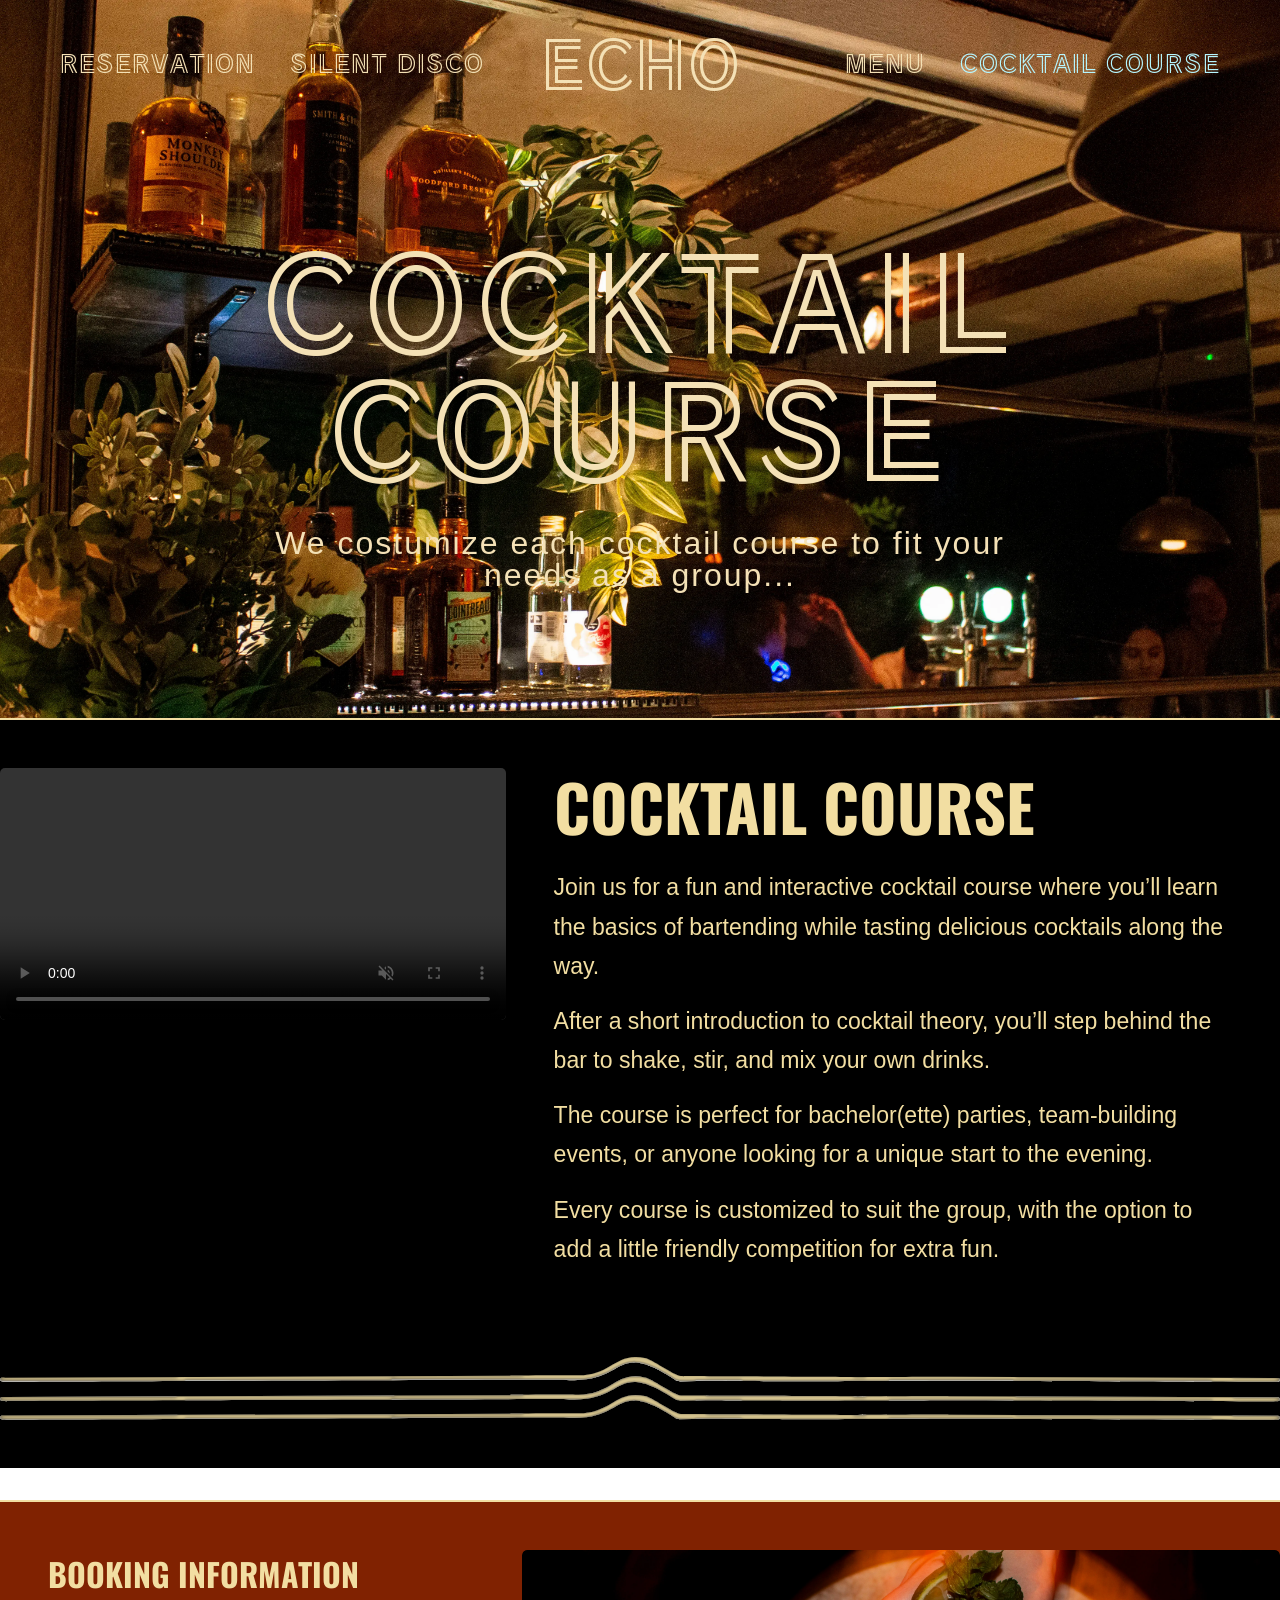
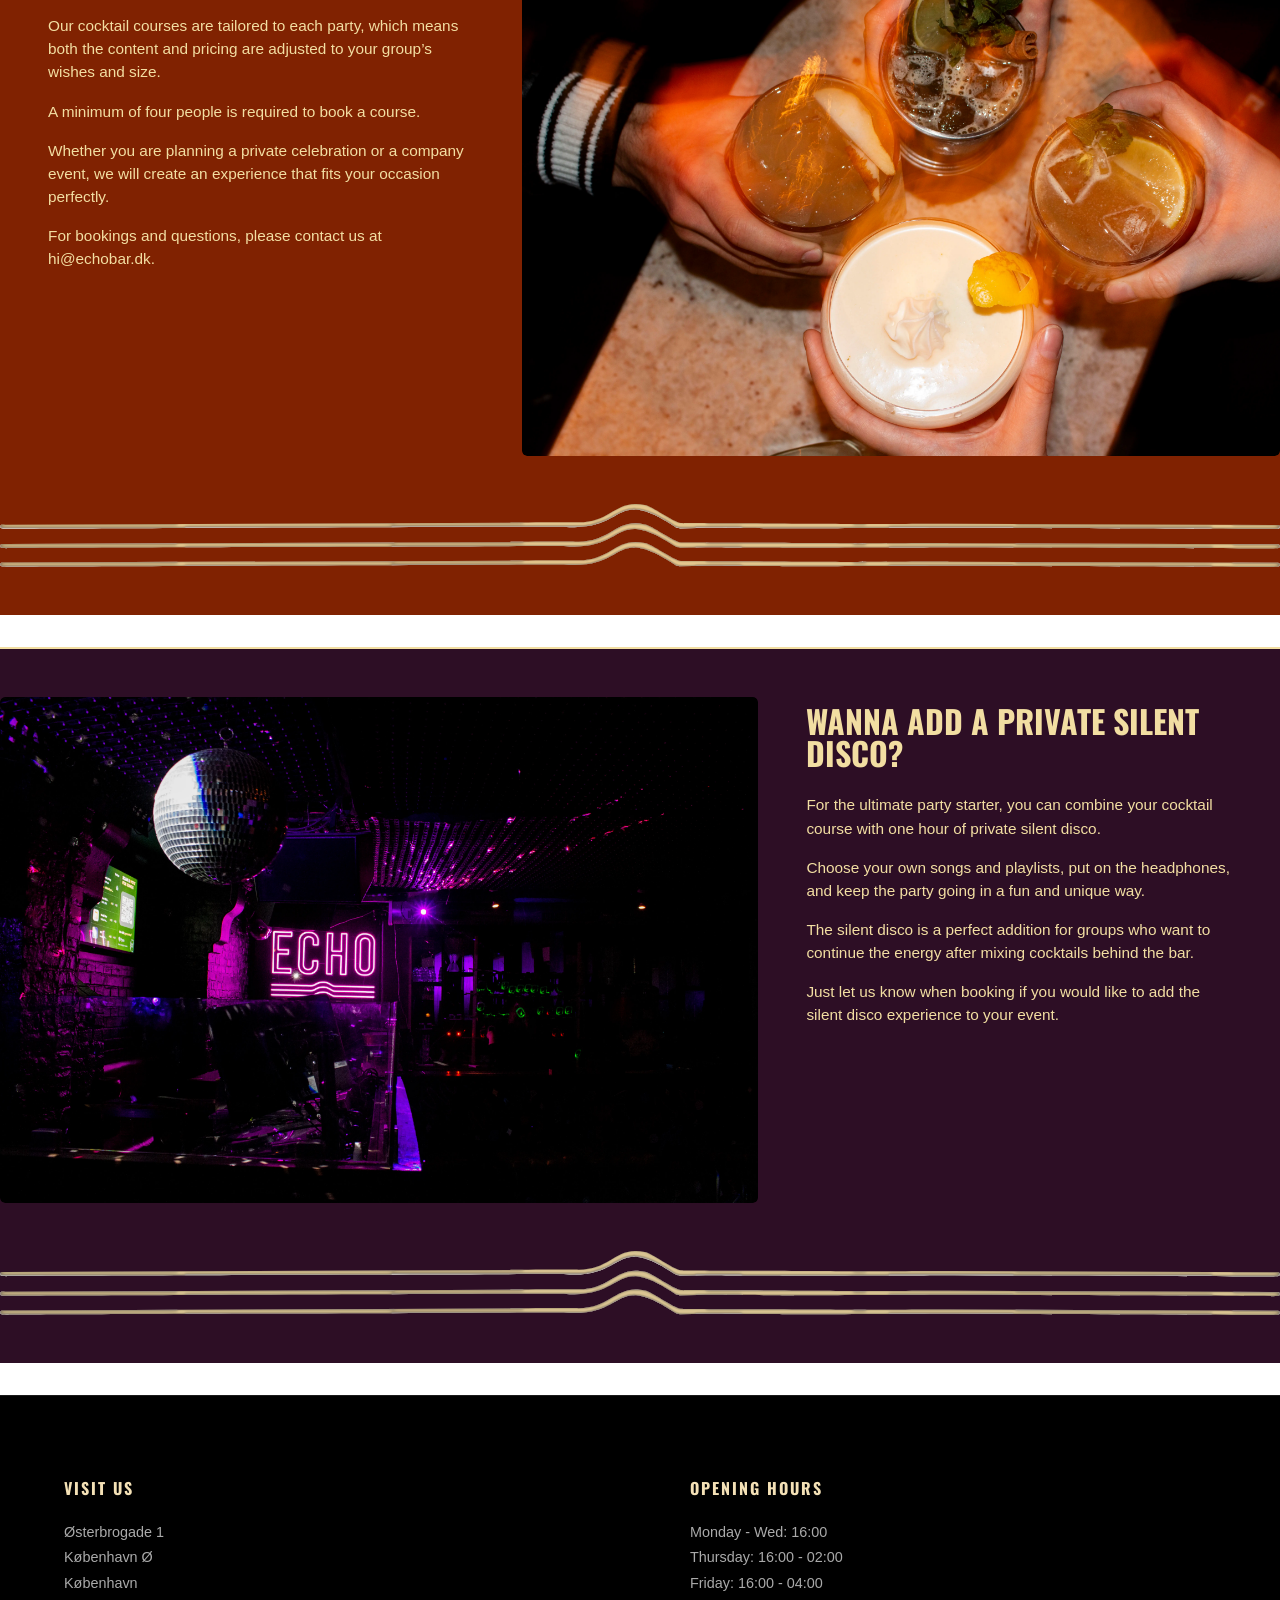
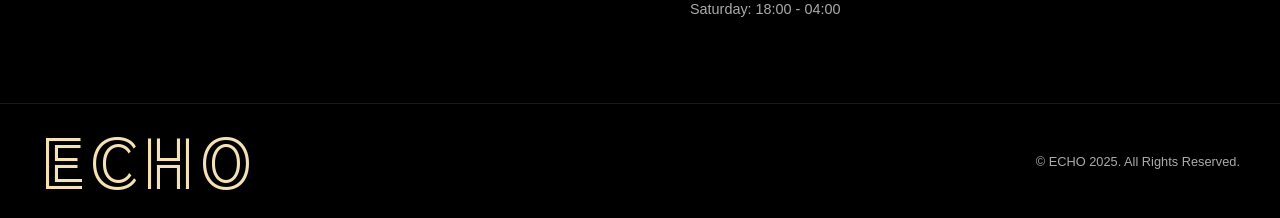
==== commit f92b63ce: "done" ====
--- a/course.html
+++ b/course.html
@@ -18,17 +18,17 @@
         <nav class="navbar">
 
             <ul class="nav-left">
-                <li><a href="#">RESERVATION</a></li>
-                <li><a href="#">SILENT DISCO</a></li>
+                <li><a href="reservation.html">RESERVATION</a></li>
+                <li><a href="disco.html">SILENT DISCO</a></li>
             </ul>
 
             <div class="logo">
-                ECHO
+                <a href="index.html">ECHO</a>
             </div>
 
             <ul class="nav-right">
-                <li><a href="#">MENU</a></li>
-                <li><a href="#">COCKTAIL COURSE</a></li>
+                <li><a href="menu.html">MENU</a></li>
+                <li><a href="course.html" class="active_course">COCKTAIL COURSE</a></li>
             </ul>
 
         </nav>
@@ -44,16 +44,16 @@
         </header> -->
     </header>
     <main>
-
-
+         +  
         <div class="hero_text">
             <h1>COCKTAIL COURSE</h1>
             <p>We costumize each cocktail course to fit your needs as a group...</p>
         </div>
+          
-
-        <section class="grid_1-1">
+        <section class="grid_1-1 course_intro">
             <div class="video_part">
                 <video controls autoplay muted loop>
                     <source src="echovideo.mp4" type="video/mp4">
@@ -86,7 +86,7 @@
             <img class="streger" src="streger.svg" alt="">
         </section>
 
-        <section class="grid_1-1">
+        <section class="grid_1-1 booking_info">
             <div class="text_2">
                 <h2>Booking Information</h2>
                 <p>Our cocktail courses are tailored to each party, which means both the content and pricing are
@@ -116,7 +116,7 @@
             </div>
             <img class="streger" src="streger.svg" alt="">
         </section>
-        <section class="grid_1-1">
+        <section class="grid_1-1 silent_disco">
             <div class="pic_2 image_link">
                 <a href="silentdisco.html">
                     <img src="imgs-echo/silentdiscopic.webp" alt="silentdiscopic">
--- a/style.css
+++ b/style.css
@@ -95,31 +95,3 @@
   font-size: var(--text-size);
   color: var(--color-text);
 }
-
-/* Global menu 
-  --color-menu-bg: ;
-  */
-
-/* Headlines (color) 
-  --color-headline-bg: ;
-  */
-
-/*
-  --color-text-inverted: white;*/
-
-/* Cards 
-  --color-card-bg: #fa9a2c;
-  --color-card-bg-inverted: beige;
-  --color-cta-card-bg: #fa9a2c;
-  --color-cta-card-bg-inverted: #a62655;
-  */
-
-/* Infographics background colors
-  --color-info-bg: white;
-  --color-symptom-bg: #f2d9d1;
-  */
-/* Background color
-  --color-bg: ; */
-
-/* Header background color
-  --color-head-bg: ; */
--- a/coursestyle.css
+++ b/coursestyle.css
@@ -23,7 +23,7 @@
   text-decoration: none;
 }
 
-main {
+body {
   margin: 0;
   background-image: url("imgs-echo/IMG_4924.webp");
   background-size: cover;
@@ -82,17 +82,17 @@
 }
 
 /* section colors + column sizes */
-.grid_1-1:nth-of-type(1) {
+.course_intro {
   background-color: var(--color_course_black);
   grid-template-columns: 2fr 3fr;
 }
 
-.grid_1-1:nth-of-type(2) {
+.booking_info {
   background-color: var(--color_course_orange);
   grid-template-columns: 2fr 3fr;
 }
 
-.grid_1-1:nth-of-type(3) {
+.silent_disco {
   background-color: var(--color_course_purple);
   grid-template-columns: 3fr 2fr;
 }
@@ -255,4 +255,36 @@
   .text_3 p {
     font-size: 1rem;
   }
-}
+
+  .hero_text {
+    padding: 12rem 3rem 6rem;
+    margin: 0 auto;
+    text-align: center;
+    max-width: 900px;
+    width: 90%;
+  }
+
+  .hero_text h1 {
+    margin-bottom: 1.5rem;
+    margin-top: 1.5rem;
+
+    font-size: 4rem;
+    font-weight: normal;
+
+    color: #f4e1b6;
+
+    letter-spacing: 8px;
+    line-height: 1;
+  }
+
+  .hero_text p {
+    padding: 0.8rem 1.5rem;
+    font-size: 1rem;
+    font-weight: normal;
+
+    color: #f4e1b6;
+
+    letter-spacing: 2px;
+    line-height: 1;
+  }
+}
--- a/header.css
+++ b/header.css
@@ -44,6 +44,18 @@
   opacity: 0.7;
 }
 
+.navbar a.active_course {
+  color: #b6f6ff;
+}
+
+.navbar a.active_disco {
+  color: #ffe3ff;
+}
+.navbar a.active_res {
+  color: #7d907e;
+}
+
+/* LOGO */
 /* LOGO */
 .logo {
   font-family: "Train One", sans-serif;
@@ -51,6 +63,12 @@
   letter-spacing: 5px;
   color: #f4e1b6;
   line-height: 1;
+}
+
+.logo a {
+  font-size: inherit;
+  color: inherit;
+  text-decoration: none;
 }
 
 /* =========================
@@ -96,13 +114,18 @@
   .navbar {
     padding: 20px;
   }
+
   .navbar a {
     font-size: 0.65rem;
   }
 
   .logo {
+    font-size: 3rem;
+    letter-spacing: 3px;
+  }
+
+  .logo a {
     font-size: 2rem;
-    letter-spacing: 3px;
   }
 }
 
@@ -137,7 +160,11 @@
   }
 
   .logo {
-    font-size: 2rem;
+    font-size: 3.5rem;
     letter-spacing: 3px;
   }
+
+  .logo a {
+    font-size: inherit;
+  }
 }
